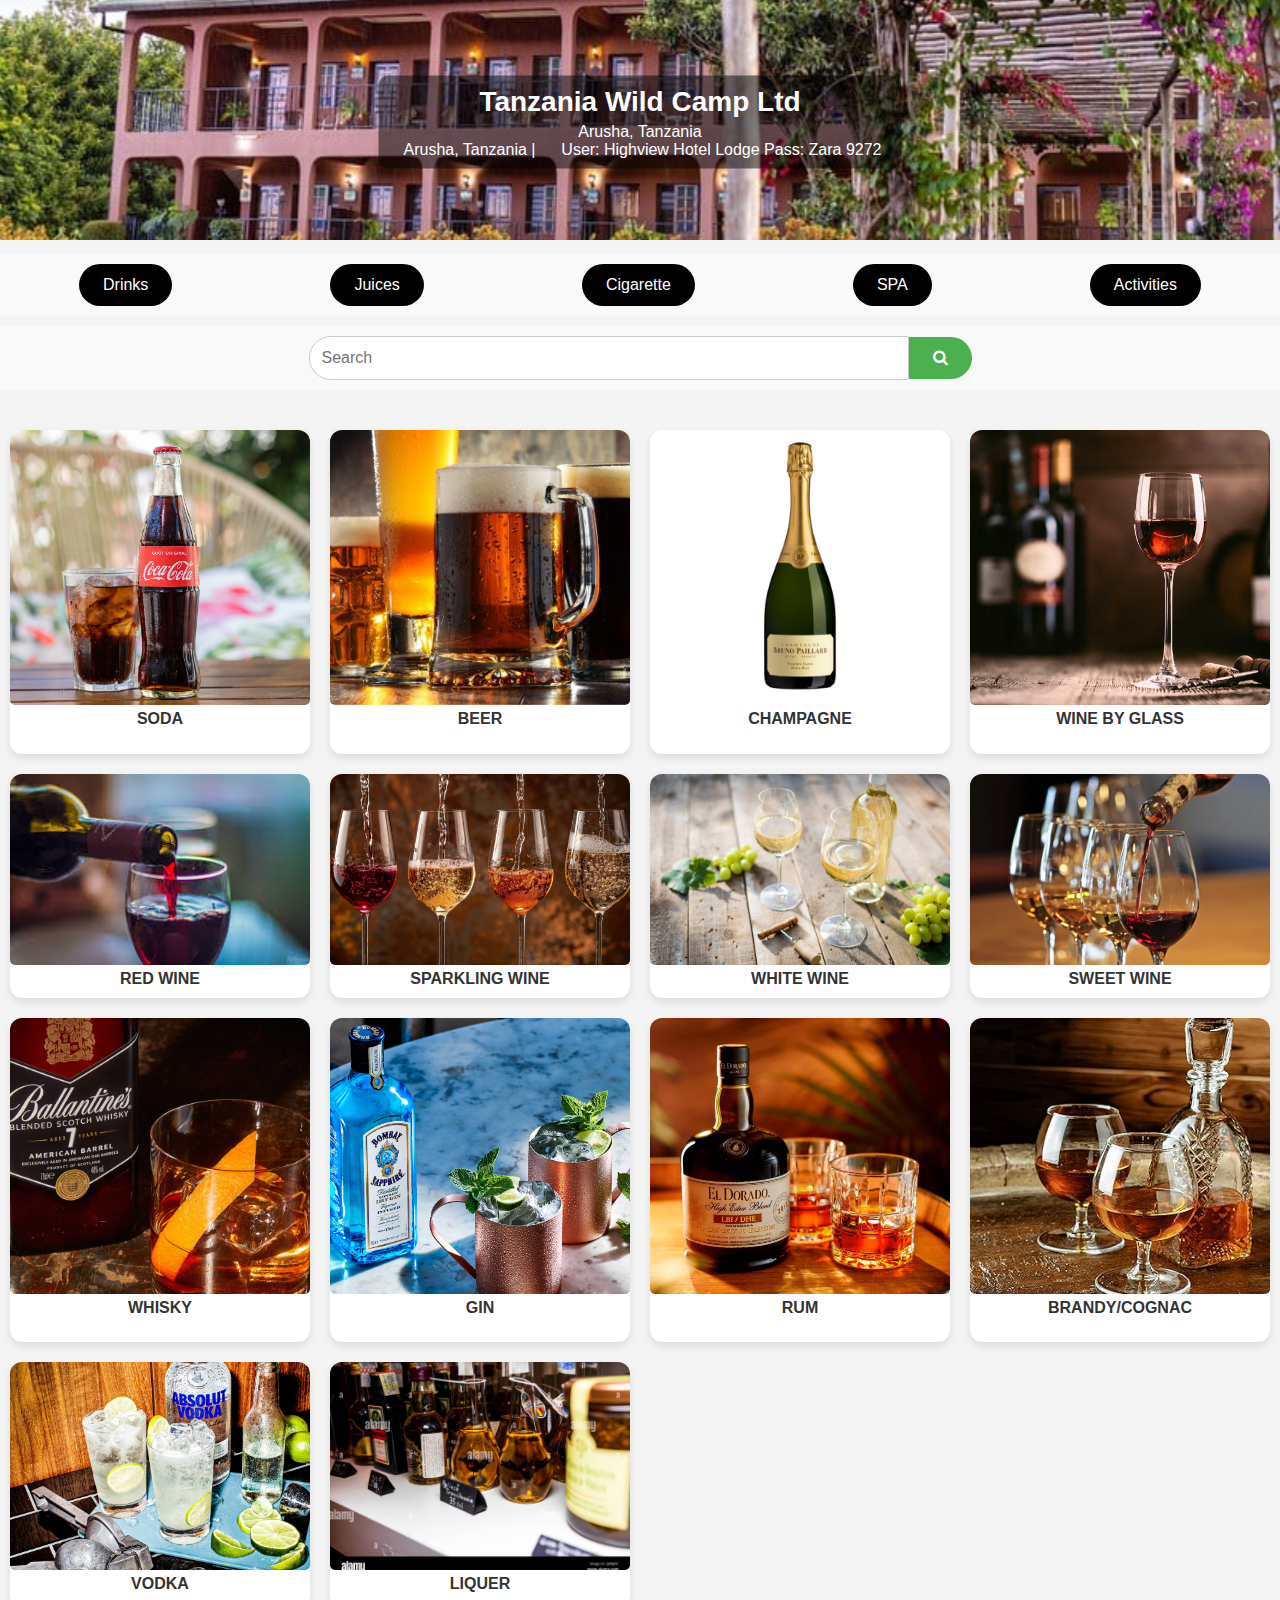
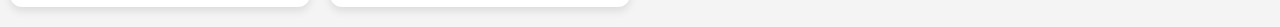
==== frontend/index.html @ bcae214c "soon deleting 3" ====
<!DOCTYPE html>
<html lang="en">
<head>
  <meta charset="UTF-8">
  <meta name="viewport" content="width=device-width, initial-scale=1.0">
  <title>Tanzania Wild Camp Ltd</title>
  <link rel="stylesheet" href="styles.css">
  <link rel="stylesheet" href="https://cdnjs.cloudflare.com/ajax/libs/font-awesome/4.7.0/css/font-awesome.min.css">
</head>
<body>
    <div class="banner-image">
        <img src="imgs/Highview-Hotel.jpg" height="100px" width="100%" alt="Banner Image">
        <div class="banner-content">
            <h1>Tanzania Wild Camp Ltd</h1>
            <p>Arusha, Tanzania</p>
            <p><i class="fas fa-map-marker-alt"></i> Arusha, Tanzania | <i class="fas fa-user"></i> User: Highview Hotel Lodge Pass: Zara 9272</p>
        </div>
    </div>
  <div class="container">
    <!-- Header Section -->
  
    <!-- Tabs Section -->
    <div class="tabs">
      <button class="tab" data-section="Drinks">Drinks</button>
      <button class="tab" data-section = "juices">Juices</button>
      <button class="tab" data-section="Cigarette">Cigarette</button>
      <button class="tab" data-section="spa">SPA</button>
      <button class="tab" data-section="Activities">Activities</button>
    </div>

    <!-- Search Bar -->
    <div class="search-bar">
      <input type="text" placeholder="Search" class="search-input">
      <button class="search-btn"><i class="fa fa-search" aria-hidden="true"></i></button>
    </div>

    <!-- Product Cards -->
    <div id="Drinks" class="section active">
    <div class="main-menu" >
    <div class="product-cards">
        
      <div class="card" onclick="showSubMenu('soda')">
        <img src="imgs/COCA.webp" alt="SODA" class="card-image">
        <h2>SODA</h2>
      </div>
      <div class="card" onclick="showSubMenu('beer')">
        <img src="imgs/beer.jpg" alt="BEER" class="card-image">
        <h2>BEER</h2>
      </div>
      <div class="card" onclick="showSubMenu('champagne')">
        <img src="imgs/champagne.avif" alt="CHAMPAGNE" class="card-image">
        <h2>CHAMPAGNE</h2>
      </div>
      <div class="card" onclick="showSubMenu('wine-by-glass')">
        <img src="imgs/wine-by-glass.jpg" alt="WINE-BY-GLASS" class="card-image">
        <h2>WINE BY GLASS</h2>
      </div>
      <div class="card" onclick="showSubMenu('red-wine')">
        <img src="imgs/red-wine.jpg" alt="RED WINE" class="card-image">
        <h2>RED WINE</h2>
      </div>
      <div class="card" onclick="showSubMenu('sparkling-wine')">
        <img src="imgs/sparkling-wine.jpg" alt="SPARKLING WINE" class="card-image">
        <h2>SPARKLING WINE</h2>
      </div>
      <div class="card" onclick="showSubMenu('white-wine')">
        <img src="imgs/white-wine.jpg" alt="WHITE WINE" class="card-image">
        <h2>WHITE WINE</h2>
      </div>
      <div class="card" onclick="showSubMenu('sweet-wine')">
        <img src="imgs/sweet-wine.jpg" alt="SWEET WINE" class="card-image">
        <h2>SWEET WINE</h2>
      </div>
      <div class="card" onclick="showSubMenu('whiskey')">
        <img src="imgs/whiskey.webp" alt="WHISKY" class="card-image">
        <h2>WHISKY</h2>
      </div>
      <div class="card" onclick="showSubMenu('gin')">
        <img src="imgs/gin.jpg" alt="GIN" class="card-image">
        <h2>GIN</h2>
      </div>
      <div class="card" onclick="showSubMenu('rum')">
        <img src="imgs/rum.jpg" alt="RUM" class="card-image">
        <h2>RUM</h2>
      </div>
      <div class="card" onclick="showSubMenu('brandy')">
        <img src="imgs/brandy.jpg" alt="BRANDY/COGNAC" class="card-image">
        <h2>BRANDY/COGNAC</h2>
      </div>
      <div class="card" onclick="showSubMenu('vodka')">
        <img src="imgs/vodka.jpg" alt="VODKA" class="card-image">
        <h2>VODKA</h2>
      </div>
      <div class="card" onclick="showSubMenu('liquer')">
        <img src="imgs/liquer.jpg" alt="LIQUER" class="card-image">
        <h2>LIQUER</h2>
      </div>
    </div>
    </div>
    <div id="soda-submenu" class="hidden">
        <button class="back-button" onclick="goBack()">Back</button>
        <div class="product-cards">
          <div class="card">
            <img src="imgs/drinks/cocacola.jpeg" alt="Coke" class="some-image">
            <div class="card-details">
              <h5>CocaCola</h5>
              <h5>$2</h5>
            </div>
            <button class="add-button">+</button>
          </div>
          <div class="card">
            <img src="imgs/drinks/fanta.jpeg" alt="fanta" class="some-image">
            <div class="card-details">
              <h5>Fanta</h5>
              <h5>$2</h5>
            </div>
            <button class="add-button">+</button>
          </div>
          <div class="card">
            <img src="imgs/drinks/sprite.jpeg" alt="sprite" class="some-image">
            <div class="card-details">
              <h5>Sprite</h5>
              <h5>$2</h5>
            </div>
            <button class="add-button">+</button>
          </div>
          <div class="card">
            <img src="imgs/drinks/Coca-zero.jpeg" alt="Coca-zero" class="some-image">
            <div class="card-details">
              <h5>Coca-zero</h5>
              <h5>$2</h5>
            </div>
            <button class="add-button">+</button>
          </div>
          <div class="card">
            <img src="imgs/drinks/Stone Tangawizi.jpeg" alt="stone" class="some-image">
            <div class="card-details">
              <h5>Stone Tangawizi</h5>
              <h5>$2</h5>
            </div>
            <button class="add-button">+</button>
          </div>
          <div class="card">
            <img src="imgs/drinks/Bitter-lemon.jpeg" alt="Bitter-lemon" class="some-image">
            <div class="card-details">
              <h5>Bitter-lemon</h5>
              <h5>$2.50</h5>
            </div>
            <button class="add-button">+</button>
          </div>
    </div>
    </div>
    <div id="beer-submenu" class="hidden">
        <button class="back-button" onclick="goBack()">Back</button>
        <div class="product-cards">
          <div class="card">
            <img src="imgs/beer.jpg" alt="beer" class="some-image">
            <div class="card-details">
              <h5>Serengeti</h5>
              <h5>$3</h5>
            </div>
            <button class="add-button">+</button>
          </div>
          <div class="card">
            <img src="imgs/beer/Kilimanjaro.jpg" alt="Kilimanjaro" class="some-image">
            <div class="card-details">
              <h5>Kilimanjaro</h5>
              <h5>$3</h5>
            </div>
            <button class="add-button">+</button>
          </div>
          <div class="card">
            <img src="imgs/beer/Safari.jpg" alt="Safari" class="some-image">
            <div class="card-details">
              <h5>Safari</h5>
              <h5>$3</h5>
            </div>
            <button class="add-button">+</button>
          </div>
          <div class="card">
            <img src="imgs/beer/redbull.jpeg" alt="redbull" class="some-image">
            <div class="card-details">
              <h5>Redbull</h5>
              <h5>$3</h5>
            </div>
            <button class="add-button">+</button>
          </div>
          <div class="card">
            <img src="imgs/beer/SavannaCider.webp" alt="SavannaCider" class="some-image">
            <div class="card-details">
              <h5>Savannah Dry Cider</h5>
              <h5>$2</h5>
            </div>
            <button class="add-button">+</button>
          </div>
    </div>
    </div>
    <div id="champagne-submenu" class="hidden">
        <button class="back-button" onclick="goBack()">Back</button>
        <div class="product-cards">
          <div class="card">
            <img src="imgs/champagne/Laurent-Perrier Brut.jpeg" alt="Laurent-Perrier" class="some-image">
            <div class="card-details">
              <h5>Laurent Perrier Brut</h5>
              <h5>$75</h5>
            </div>
            <button class="add-button">+</button>
          </div>
         
    </div>
    </div>
    <div id="wine-by-glass-submenu" class="hidden">
        <button class="back-button" onclick="goBack()">Back</button>
        <div class="product-cards">
          <div class="card">
            <img src="imgs/wine-by-glass/Spier Dscover Chenin Blanc.jpg" alt="Spier Dscover Chenin Blanc" class="some-image">
            <div class="card-details">
              <h5>Spier Dscover Chenin Blanc</h5>
              <h5>$5</h5>
            </div>
            <button class="add-button">+</button>
          </div>
          <div class="card">
            <img src="imgs/wine-by-glass/spier discover pinotage.jpg" alt="spier discover pinotage" class="some-image">
            <div class="card-details">
              <h5>spier discover pinotage</h5>
              <h5>$5</h5>
            </div>
            <button class="add-button">+</button>
          </div>
          <div class="card">
            <img src="imgs/wine-by-glass/swartland winemaker collection blanc de noir.png" alt="swartland winemaker collection blanc de noir" class="some-image">
            <div class="card-details">
              <h5>swartland winemaker collection blanc de noir</h5>
              <h5>$5</h5>
            </div>
            <button class="add-button">+</button>
          </div>
         
    </div>
    </div>
    <div id="red-wine-submenu" class="hidden">
        <button class="back-button" onclick="goBack()">Back</button>
        <div class="product-cards">
          <div class="card">
            <img src="imgs/red-wine/leopard's leap pinotage.jpeg" alt="leopard" class="some-image">
            <div class="card-details">
              <h5>leopard's leap pinotage</h5>
              <h5>$30</h5>
            </div>
            <button class="add-button">+</button>
          </div>
          <div class="card">
            <img src="imgs/red-wine/La motte millenium.jpeg" alt="la motte" class="some-image">
            <div class="card-details">
              <h5>la motte millenium</h5>
              <h5>$45</h5>
            </div>
            <button class="add-button">+</button>
          </div>
          <div class="card">
            <img src="imgs/red-wine/Bigi vipra bianca.jpeg" alt="bigi vipra" class="some-image">
            <div class="card-details">
              <h5>Bigi vipra bianca</h5>
              <h5>$25</h5>
            </div>
            <button class="add-button">+</button>
          </div>
          <div class="card">
            <img src="imgs/red-wine/Solar viejo tempranillo.jpeg" alt="solar viejo" class="some-image">
            <div class="card-details">
              <h5>Solar viejo tempranillo</h5>
              <h5>$35</h5>
            </div>
            <button class="add-button">+</button>
          </div>
          
    </div>
    </div>
    <div id="sparkling-wine-submenu" class="hidden">
        <button class="back-button" onclick="goBack()">Back</button>
        <div class="product-cards">
          <div class="card">
            <img src="imgs/sparkling-wine/freixenet cordon negro brut.jpeg" alt="freixenet" class="some-image">
            <div class="card-details">
              <h5>freixenet cordon negro brut</h5>
              <h5>$40</h5>
            </div>
            <button class="add-button">+</button>
          </div>
          
    </div>
    </div>
    <div id="white-wine-submenu" class="hidden">
        <button class="back-button" onclick="goBack()">Back</button>
        <div class="product-cards">
          <div class="card">
            <img src="imgs/drinks/cocacola.jpeg" alt="Coke" class="some-image">
            <div class="card-details">
              <h5>CocaCola</h5>
              <h5>$2</h5>
            </div>
            <button class="add-button">+</button>
          </div>
          <div class="card">
            <img src="imgs/drinks/fanta.jpeg" alt="fanta" class="some-image">
            <div class="card-details">
              <h5>Fanta</h5>
              <h5>$2</h5>
            </div>
            <button class="add-button">+</button>
          </div>
          <div class="card">
            <img src="imgs/drinks/sprite.jpeg" alt="sprite" class="some-image">
            <div class="card-details">
              <h5>Sprite</h5>
              <h5>$2</h5>
            </div>
            <button class="add-button">+</button>
          </div>
          <div class="card">
            <img src="imgs/drinks/Coca-zero.jpeg" alt="Coca-zero" class="some-image">
            <div class="card-details">
              <h5>Coca-zero</h5>
              <h5>$2</h5>
            </div>
            <button class="add-button">+</button>
          </div>
          <div class="card">
            <img src="imgs/drinks/Stone Tangawizi.jpeg" alt="stone" class="some-image">
            <div class="card-details">
              <h5>Stone Tangawizi</h5>
              <h5>$2</h5>
            </div>
            <button class="add-button">+</button>
          </div>
          <div class="card">
            <img src="imgs/drinks/Bitter-lemon.jpeg" alt="Bitter-lemon" class="some-image">
            <div class="card-details">
              <h5>Bitter-lemon</h5>
              <h5>$2.50</h5>
            </div>
            <button class="add-button">+</button>
          </div>
    </div>
    </div>
    <div id="sweet-wine-submenu" class="hidden">
        <button class="back-button" onclick="goBack()">Back</button>
        <div class="product-cards">
          <div class="card">
            <img src="imgs/drinks/cocacola.jpeg" alt="Coke" class="some-image">
            <div class="card-details">
              <h5>CocaCola</h5>
              <h5>$2</h5>
            </div>
            <button class="add-button">+</button>
          </div>
          <div class="card">
            <img src="imgs/drinks/fanta.jpeg" alt="fanta" class="some-image">
            <div class="card-details">
              <h5>Fanta</h5>
              <h5>$2</h5>
            </div>
            <button class="add-button">+</button>
          </div>
          <div class="card">
            <img src="imgs/drinks/sprite.jpeg" alt="sprite" class="some-image">
            <div class="card-details">
              <h5>Sprite</h5>
              <h5>$2</h5>
            </div>
            <button class="add-button">+</button>
          </div>
          <div class="card">
            <img src="imgs/drinks/Coca-zero.jpeg" alt="Coca-zero" class="some-image">
            <div class="card-details">
              <h5>Coca-zero</h5>
              <h5>$2</h5>
            </div>
            <button class="add-button">+</button>
          </div>
          <div class="card">
            <img src="imgs/drinks/Stone Tangawizi.jpeg" alt="stone" class="some-image">
            <div class="card-details">
              <h5>Stone Tangawizi</h5>
              <h5>$2</h5>
            </div>
            <button class="add-button">+</button>
          </div>
          <div class="card">
            <img src="imgs/drinks/Bitter-lemon.jpeg" alt="Bitter-lemon" class="some-image">
            <div class="card-details">
              <h5>Bitter-lemon</h5>
              <h5>$2.50</h5>
            </div>
            <button class="add-button">+</button>
          </div>
    </div>
    </div>
    <div id="whiskey-submenu" class="hidden">
        <button class="back-button" onclick="goBack()">Back</button>
        <div class="product-cards">
          <div class="card">
            <img src="imgs/drinks/cocacola.jpeg" alt="Coke" class="some-image">
            <div class="card-details">
              <h5>CocaCola</h5>
              <h5>$2</h5>
            </div>
            <button class="add-button">+</button>
          </div>
          <div class="card">
            <img src="imgs/drinks/fanta.jpeg" alt="fanta" class="some-image">
            <div class="card-details">
              <h5>Fanta</h5>
              <h5>$2</h5>
            </div>
            <button class="add-button">+</button>
          </div>
          <div class="card">
            <img src="imgs/drinks/sprite.jpeg" alt="sprite" class="some-image">
            <div class="card-details">
              <h5>Sprite</h5>
              <h5>$2</h5>
            </div>
            <button class="add-button">+</button>
          </div>
          <div class="card">
            <img src="imgs/drinks/Coca-zero.jpeg" alt="Coca-zero" class="some-image">
            <div class="card-details">
              <h5>Coca-zero</h5>
              <h5>$2</h5>
            </div>
            <button class="add-button">+</button>
          </div>
          <div class="card">
            <img src="imgs/drinks/Stone Tangawizi.jpeg" alt="stone" class="some-image">
            <div class="card-details">
              <h5>Stone Tangawizi</h5>
              <h5>$2</h5>
            </div>
            <button class="add-button">+</button>
          </div>
          <div class="card">
            <img src="imgs/drinks/Bitter-lemon.jpeg" alt="Bitter-lemon" class="some-image">
            <div class="card-details">
              <h5>Bitter-lemon</h5>
              <h5>$2.50</h5>
            </div>
            <button class="add-button">+</button>
          </div>
    </div>
    </div>
    <div id="gin-submenu" class="hidden">
        <button class="back-button" onclick="goBack()">Back</button>
        <div class="product-cards">
          <div class="card">
            <img src="imgs/drinks/cocacola.jpeg" alt="Coke" class="some-image">
            <div class="card-details">
              <h5>CocaCola</h5>
              <h5>$2</h5>
            </div>
            <button class="add-button">+</button>
          </div>
          <div class="card">
            <img src="imgs/drinks/fanta.jpeg" alt="fanta" class="some-image">
            <div class="card-details">
              <h5>Fanta</h5>
              <h5>$2</h5>
            </div>
            <button class="add-button">+</button>
          </div>
          <div class="card">
            <img src="imgs/drinks/sprite.jpeg" alt="sprite" class="some-image">
            <div class="card-details">
              <h5>Sprite</h5>
              <h5>$2</h5>
            </div>
            <button class="add-button">+</button>
          </div>
          <div class="card">
            <img src="imgs/drinks/Coca-zero.jpeg" alt="Coca-zero" class="some-image">
            <div class="card-details">
              <h5>Coca-zero</h5>
              <h5>$2</h5>
            </div>
            <button class="add-button">+</button>
          </div>
          <div class="card">
            <img src="imgs/drinks/Stone Tangawizi.jpeg" alt="stone" class="some-image">
            <div class="card-details">
              <h5>Stone Tangawizi</h5>
              <h5>$2</h5>
            </div>
            <button class="add-button">+</button>
          </div>
          <div class="card">
            <img src="imgs/drinks/Bitter-lemon.jpeg" alt="Bitter-lemon" class="some-image">
            <div class="card-details">
              <h5>Bitter-lemon</h5>
              <h5>$2.50</h5>
            </div>
            <button class="add-button">+</button>
          </div>
    </div>
    </div>
    <div id="rum-submenu" class="hidden">
        <button class="back-button" onclick="goBack()">Back</button>
        <div class="product-cards">
          <div class="card">
            <img src="imgs/rum/Captain Morgan Spiced.jpeg" alt="Captain Morgan" class="some-image">
            <div class="card-details">
              <h5>Captain Morgan Spiced</h5>
              <h5>$3</h5>
            </div>
            <button class="add-button">+</button>
          </div>
         
    </div>
    </div>
    <div id="brandy-submenu" class="hidden">
        <button class="back-button" onclick="goBack()">Back</button>
        <div class="product-cards">
          <div class="card">
            <img src="imgs/brandy/Hennessy.jpeg" alt="Hennessy" class="some-image">
            <div class="card-details">
              <h5>Hennessy</h5>
              <h5>$4</h5>
            </div>
            <button class="add-button">+</button>
          </div>
          
    </div>
    </div>
    <div id="vodka-submenu" class="hidden">
        <button class="back-button" onclick="goBack()">Back</button>
        <div class="product-cards">
          <div class="card">
            <img src="imgs/vodka/Smirnoff Vodka.jpeg" alt="Smirnoff VODKA" class="some-image">
            <div class="card-details">
              <h5>Smirnoff Vodka</h5>
              <h5>$3</h5>
            </div>
            <button class="add-button">+</button>
          </div>
          <div class="card">
            <img src="imgs/vodka/Absolute Blue.jpeg" alt="Absolute Blue" class="some-image">
            <div class="card-details">
              <h5>Absolute Blue</h5>
              <h5>$4</h5>
            </div>
            <button class="add-button">+</button>
          </div>
          <div class="card">
            <img src="imgs/drinks/sprite.jpeg" alt="sprite" class="some-image">
            <div class="card-details">
              <h5>Sprite</h5>
              <h5>$2</h5>
            </div>
            <button class="add-button">+</button>
          </div>
          
    </div>
    </div>
    <div id="liquer-submenu" class="hidden">
        <button class="back-button" onclick="goBack()">Back</button>
        <div class="product-cards">
          <div class="card">
            <img src="imgs/Liquer/Wild Africa Cream.jpeg" alt="Wild Africa" class="some-image">
            <div class="card-details">
              <h5>Wild Africa Cream</h5>
              <h5>$3</h5>
            </div>
            <button class="add-button">+</button>
          </div>
          <div class="card">
            <img src="imgs/Liquer/Amarula.jpeg" alt="Amarula" class="some-image">
            <div class="card-details">
              <h5>Amarula</h5>
              <h5>$3</h5>
            </div>
            <button class="add-button">+</button>
          </div>
          <div class="card">
            <img src="imgs/Liquer/khalua.jpeg" alt="khalua" class="some-image">
            <div class="card-details">
              <h5>Khalua</h5>
              <h5>$4</h5>
            </div>
            <button class="add-button">+</button>
          </div>
        </div>    
    </div>
   </div>
   <div id="juices" class="section">
    <div class="product-cards">
        <div class="card">
            <img src="imgs/juices/mango-pineapple-tropical.jpeg" class="spa-image">
            <h4>Mango + Pineapple + Tropical</h4>
            <h4>$3</h4>
            <button class="add-button">+</button>
        </div>
        <div class="card">
            <img src="imgs/juices/mango-orange.jpeg" class="spa-image">
            <h4>Mango + Orange</h4>
            <h4>$3</h4>
            <button class="add-button">+</button>
        </div> 
        <div class="card">
            <img src="imgs/juices/fresh-on-request.jpeg" class="spa-image">
            <h4>Fresh Juices On Request</h4>
            <h4>$4</h4>
            <button class="add-button">+</button>
        </div>
    </div>
   
   </div>
      <div id="Cigarette" class="section">
        <div class="product-cards">
          <div class="card">
            <img src="imgs/sm-cigarette.png" alt="CIGARETTE BRAND A" class="card-image">
            <h2>SM CIGARETTE</h2>
          </div>
          <div class="card">
            <img src="imgs/embasssy-cigarettes.png" alt="CIGARETTE BRAND B" class="card-image">
            <h2>EMBASSY KINGS CIGARETTE</h2>
          </div>
          <div class="card">
            <img src="imgs/marlboro.jpeg" alt="CIGARETTE BRAND B" class="card-image">
            <h2>MARLBORO CIGARETTE</h2>
          </div>
          <div class="card">
            <img src="imgs/embassy-light.jpeg" alt="CIGARETTE BRAND B" class="card-image">
            <h2>EMBASSY LIGHT CIGARETTE</h2>
          </div>
        </div>
      </div>
  
      <div id="spa" class="section">
       
          <div class="product-cards">
        <div class="card">
          <img src="imgs/body-scrub.jpg" alt="Body Scrub" class="spa-image">
          <div class="spa-details">
            <h3>Body Scrub</h3>
            <p>60 Mins</p>
            <p>$50</p>
          </div>
          <button class="add-button">+</button>
        </div>
        <div class="card">
          <img src="imgs/facial-service.jpg" alt="Facial" class="spa-image">
          <div class="spa-details">
            <h3>Facial Treatment</h3>
            <p>30 Mins</p>
            <p>$30</p>
          </div>
          <button class="add-button">+</button>
        </div>
        <div class="card">
            <img src="imgs/couple massage.jpg" alt="couple massage" class="spa-image">
            <div class="spa-details">
              <h3>Couples Massage</h3>
              <p>60 Mins</p>
              <p>$60</p>
            </div>
            <button class="add-button">+</button>
          </div>
          <div class="card">
            <img src="imgs/fullbody.jpeg" alt="Fullbody massage" class="spa-image">
            <div class="spa-details">
              <h3>Fullbody Massage</h3>
              <p>45 Mins</p>
              <p>$35</p>
            </div>
            <button class="add-button">+</button>
          </div>
          <div class="card">
            <img src="imgs/back-massage.webp" alt="back-massage" class="spa-image">
            <div class="spa-details">
              <h3>Back Massage</h3>
              <p>30 Mins</p>
              <p>$20</p>
            </div>
            <button class="add-button">+</button>
          </div>
          <div class="card">
            <img src="imgs/foot-massage.jpeg" alt="foot-massage" class="spa-image">
            <div class="spa-details">
              <h3>Foot Massage</h3>
              <p>30 Mins</p>
              <p>$15</p>
            </div>
            <button class="add-button">+</button>
          </div>
          <div class="card">
            <img src="imgs/foot-reflexology.jpg" alt="foot-reflexology" class="spa-image">
            <div class="spa-details">
              <h3>Foot Reflexology</h3>
              <p>30 Mins</p>
              <p>$20</p>
            </div>
            <button class="add-button">+</button>
          </div>
          <div class="card">
            <img src="imgs/Neck-massage.png" alt="Neck-massage" class="spa-image">
            <div class="spa-details">
              <h3>Neck&Shoulder</h3>
              <p>20 Mins</p>
              <p>$10</p>
            </div>
            <button class="add-button">+</button>
          </div>  
          <div class="card">
            <img src="imgs/head-massage.jpg" alt="head-massage" class="spa-image">
            <div class="spa-details">
              <h3>Head Massage</h3>
              <p>30 Mins</p>
              <p>$20</p>
            </div>
            <button class="add-button">+</button>
          </div>  
          <div class="card">
            <img src="imgs/deeptissue.jpg" alt="deeptissue-massage" class="spa-image">
            <div class="spa-details">
              <h3>Deep tissue Massage</h3>
              <p>45 Mins</p>
              <p>$40</p>
            </div>
            <button class="add-button">+</button>
          </div>
          <div class="card">
            <img src="imgs/manicure.webp" alt="manicure" class="spa-image">
            <div class="spa-details">
              <h3>Manicure + Gel</h3>
              <p>30 Mins</p>
              <p>$15</p>
            </div>
            <button class="add-button">+</button>
          </div>
          <div class="card">
            <img src="imgs/pedicure.jpg" alt="pedicure" class="spa-image">
            <div class="spa-details">
              <h3>Pedicure + Gel</h3>
              <p>40 Mins</p>
              <p>$20</p>
            </div>
            <button class="add-button">+</button>
          </div>
          <div class="card">
            <img src="imgs/sauna.jpeg" alt="sauna" class="spa-image">
            <div class="spa-details">
              <h3>Sauna + Morrocan bath</h3>
              <p>60 Mins</p>
              <p>$60</p>
            </div>
            <button class="add-button">+</button>
          </div>
          </div>
      </div>
  
  
      <div id="Activities" class="section">
        <div class="product-cards">
          <div class="card">
            <img src="imgs/hadzabe.jpeg" alt="hadzabe" class="card-image">
            <h2>Hadzabe</h2>
            <button class="add-button">+</button>
          </div>
          <div class="card">
            <img src="imgs/iraq-tribe.jpeg" alt="iraq-tribe" class="card-image">
            <h2>Iraq Tribe</h2>
            <button class="add-button">+</button>
          </div>
          <div class="card">
            <img src="imgs/cooking-class.jpeg" alt="iraq-tribe" class="card-image">
            <h2>Cooking Class</h2>
            <button class="add-button">+</button>
          </div> <div class="card">
            <img src="imgs/sundowns.jpeg" alt="sundowns" class="card-image">
            <h2>Sundowns</h2>
            <button class="add-button">+</button>
          </div> <div class="card">
            <img src="imgs/endoro-waterfalls.jpeg" alt="endoro-waterfalls" class="card-image">
            <h2>Endoro Falls</h2>
            <button class="add-button">+</button>
          </div>
          <div class="card">
            <img src="imgs/farm.jpeg" alt="farm" class="card-image">
            <h2>Farm</h2>
            <button class="add-button">+</button>
          </div> <div class="card">
            <img src="imgs/coffee-tour.jpeg" alt="coffee-tour" class="card-image">
            <h2>Coffee Tour</h2>
            <button class="add-button">+</button>
          </div>
          <div class="card">
            <img src="imgs/maasai boma.jpeg" alt="maasai" class="card-image">
            <h2>Maasai Boma</h2>
            <button class="add-button">+</button>
          </div>
        </div>
      </div>
  </div>


  <script src="index.js"></script>
</body>
</html>
---- frontend/styles.css ----
* {
    margin: 0;
    padding: 0;
    box-sizing: border-box;
  }
  
  .banner-image {
    position: relative;
    width: 100vw;
    height: 10px; 
    overflow: hidden; 
}

.banner-image img {
    width: 100vw;
    height: 240px;
    object-fit: cover; 
}

.banner-content {
    position: absolute;
    top: 50%;
    left: 50%;
    transform: translate(-50%, -50%);
    color: white;
    text-align: center;
    background: rgba(0, 0, 0, 0.5); 
    padding: 10px 20px;
    border-radius: 10px;
}

  body {
    font-family: Arial, sans-serif;
    background-color: #f4f4f4;
    color: #333;
  }
  
  .container {
    width: 100%; 
    padding: 0; 
  }
  
  /* Header Section */
  header {
    text-align: center;
    background-color: #fff;
    padding: 20px 10px; 
  }
  
  .banner-image {
    width: 100%; 
    height: auto;
    display: block;
    margin-bottom: 10px;
  }
  
  h1 {
    font-size: 28px; 
    margin-bottom: 5px;
  }
  
  header p {
    font-size: 16px; 
    color: #666;
  }
  
  .fa-map-marker-alt,
  .fa-user {
    margin-right: 5px;
  }
  
  
  .tabs {
    display: flex;
    justify-content: space-around; 
    align-items: center;
    background-color: #f9f9f9;
    padding: 10px 0; 
  }
  
  .tab {
    padding: 12px 24px; 
    border: none;
    border-radius: 25px; 
    background-color: #000000;
    color: white;
    font-size: 16px; 
    cursor: pointer;
    transition: background-color 0.3s ease;
  }
  
  .tab:hover {
    background-color: #45a049;
  }

  .tab.active {
    background-color: #3e8e41; 
  }
  
  
  
  .search-bar {
    display: flex;
    align-items: center;
    justify-content: center;
    margin-top: 10px;
    background-color: #f9f9f9;
    padding: 10px 0; 
  }
  
  .search-input {
    flex: 1;
    max-width: 600px; 
    padding: 12px;
    border: 1px solid #ccc;
    border-radius: 25px 0 0 25px;
    font-size: 16px;
  }
  
  .search-btn {
    padding: 12px 24px;
    border: none;
    border-radius: 0 25px 25px 0;
    background-color: #4CAF50;
    color: white;
    font-size: 16px;
    cursor: pointer;
    transition: background-color 0.3s ease;
  }
  
  .search-btn:hover {
    background-color: #45a049;
  }

  
  .expand-button {
    padding: 10px 20px;
    border: none;
    border-radius: 25px;
    background-color: #4CAF50;
    color: white;
    font-size: 16px;
    cursor: pointer;
    transition: background-color 0.3s ease;
  }
  .expand-button:hover {
    background-color: #45a049;
  }
  
  .product-cards {
    margin-top: 20px;
  }  
  
  /* Product Cards */
  .product-cards {
    display: grid;
    grid-template-columns: repeat(4,1fr);
    gap: 20px;
    padding: 20px 10px; 
  }
  
  .card {
    background-color: #fff;
    border-radius: 12px;
    box-shadow: 0 4px 8px rgba(0, 0, 0, 0.1);
    overflow: hidden;
    transition: transform 0.3s ease;
    position: relative;
  }
  
  .card:hover {
    transform: scale(1.05);
  }
  
  .card-image {
    width: 100%;
    height: 85%;
    object-fit: cover;
    align-items: center;
    border-radius: 5px;
  }
  .some-image{
    width: 100%;
    height: 80%;
    object-fit: cover;
    align-items: center;
    border-radius: 5px;
  }
  
  .card h2 {
    text-align: center;
    font-size: 16px;
    margin: 1px 0;
    color: #333;
  }

  h4{
    margin-left: 20px;
    margin-bottom: 10px;
    margin-top: 10px;
  }
  h5{
    margin-bottom: 10px;
    margin-left: 13px;
  }

  #spa {
    text-align: center;
  }
  
  .card {
    background-color: #fff;
    border-radius: 12px;
    box-shadow: 0 4px 8px rgba(0, 0, 0, 0.1);
    overflow: hidden;
    transition: transform 0.3s ease;
    cursor: pointer;
  }
  
  .spa-image {
    width: 100%;
    height: 71%;
    object-fit: cover;
    border-radius: 8px;
    margin-right: 20px;
    display: block  ;
  }

  .spa-details {
    padding: 15px;
    text-align: left;
  }
  
  .spa-details h3 {
    margin: 0;
    font-size: 18px;    
  }
  
  .spa-details p {
    margin: 5px 0;
  font-size: 14px;
  }
  
  .add-button {
    position: absolute;
    bottom: -1px; 
    right: -1px; 
    padding: 7px 13px;
    border: none;
    border-radius: 50%;
    background-color: #4CAF50;
    color: white;
    font-size: 18px;
    cursor: pointer;
    transition: background-color 0.3s ease;
    z-index: 1;
  }
  
  .add-button:hover {
    background-color: #45a049;
  }

  .back-button {
    background-color: #4CAF50;
    color: white;
    padding: 10px 20px;
    border: none;
    border-radius: 25px;
    cursor: pointer;
    margin: 20px;
    font-size: 16px;
  }
  
  .section {
    display: none;
  }
  
 
  .section.active {
    display: block;
  }

  .spa-menu-container {
    background-color: #fff;
    border-radius: 12px;
    box-shadow: 0 4px 8px rgba(0, 0, 0, 0.1);
    padding: 20px;
    margin: 20px 0;
    text-align: center;
    cursor: pointer; 
    transition: transform 0.3s ease;
  }
  
  .spa-menu-image{
    
        width: 100%; 
        height: auto;
        object-fit: cover;
        border-radius: 8px;
        margin: 20px auto;
      
  }



  @media (max-width: 768px) {
    .product-cards {
      grid-template-columns: repeat(2, 1fr); 
    }
  }
  
  @media (max-width: 500px) {
    .product-cards {
      grid-template-columns: repeat(1, 1fr); 
    }
  }

  .hidden{
    display: none;
  }
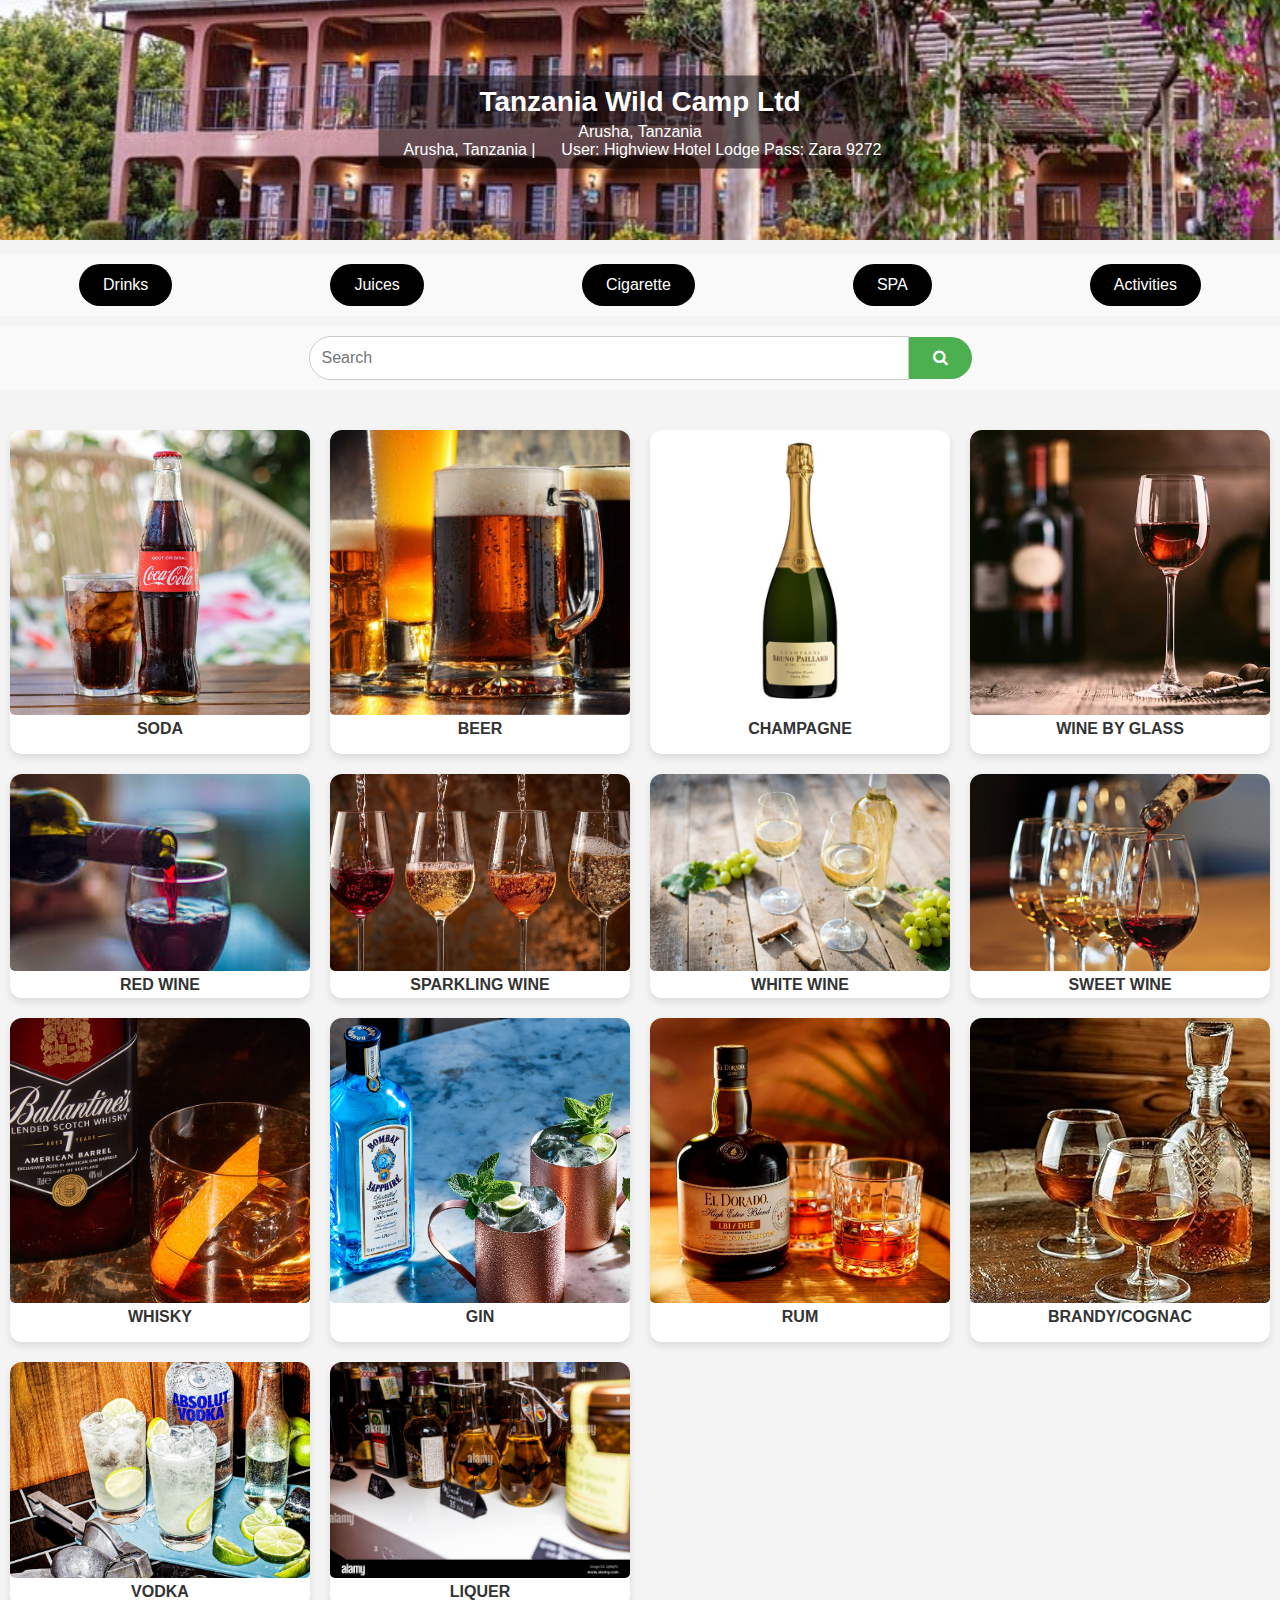
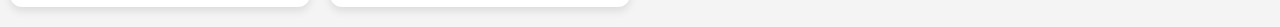
==== commit 38852159: "fixed the bug off to mobile troubleshooting" ====
--- a/frontend/index.html
+++ b/frontend/index.html
@@ -295,18 +295,18 @@
         <button class="back-button" onclick="goBack()">Back</button>
         <div class="product-cards">
           <div class="card">
-            <img src="imgs/drinks/cocacola.jpeg" alt="Coke" class="some-image">
-            <div class="card-details">
-              <h5>CocaCola</h5>
-              <h5>$2</h5>
-            </div>
-            <button class="add-button">+</button>
-          </div>
-          <div class="card">
-            <img src="imgs/drinks/fanta.jpeg" alt="fanta" class="some-image">
-            <div class="card-details">
-              <h5>Fanta</h5>
-              <h5>$2</h5>
+            <img src="imgs/white wine/la motte sauvignon blanc.jpeg" alt="la motte sauvignon" class="some-image">
+            <div class="card-details">
+              <h5>la motte sauvignon</h5>
+              <h5>$40</h5>
+            </div>
+            <button class="add-button">+</button>
+          </div>
+          <div class="card">
+            <img src="imgs/white wine/Leopard's leap chardonnay.jpeg" alt="leopard leap" class="some-image">
+            <div class="card-details">
+              <h5>Leopard's Leap chardonnay</h5>
+              <h5>$30</h5>
             </div>
             <button class="add-button">+</button>
           </div>
@@ -319,189 +319,142 @@
             <button class="add-button">+</button>
           </div>
           <div class="card">
-            <img src="imgs/drinks/Coca-zero.jpeg" alt="Coca-zero" class="some-image">
-            <div class="card-details">
-              <h5>Coca-zero</h5>
+            <img src="imgs/white wine/Bigi vipra bianca.webp" alt="Coca-zero" class="some-image">
+            <div class="card-details">
+              <h5>Bigi Vipra Blanca</h5>
+              <h5>$25</h5>
+            </div>
+            <button class="add-button">+</button>
+          </div>
+          <div class="card">
+            <img src="imgs/white wine/bolla pinot grigio.jpg" alt="stone" class="some-image">
+            <div class="card-details">
+              <h5>Bolla Pinot Grigio</h5>
+              <h5>$35</h5>
+            </div>
+            <button class="add-button">+</button>
+          </div>
+          <div class="card">
+            <img src="imgs/white wine/B&G reserve chardonnay.jpeg" alt="Bitter-lemon" class="some-image">
+            <div class="card-details">
+              <h5>B&G Reserve Chardonnay</h5>
+              <h5>$25</h5>
+            </div>
+            <button class="add-button">+</button>
+          </div>
+    </div>
+    </div>
+    <div id="sweet-wine-submenu" class="hidden">
+        <button class="back-button" onclick="goBack()">Back</button>
+        <div class="product-cards">
+          <div class="card">
+            <img src="imgs/sweetwine/mia-sweet.jpeg" alt="sweet-wine" class="some-image">
+            <div class="card-details">
+              <h5>Mia Cabbana Semi Sweet Red</h5>
+              <h5>$25</h5>
+            </div>
+            <button class="add-button">+</button>
+          </div>
+          <div class="card">
+            <img src="imgs/sweetwine/mia-semi-sweet.jpeg" alt="mia-semi-sweet" class="some-image">
+            <div class="card-details">
+              <h5>Mia Cabbana Semi Sweet White</h5>
+              <h5>$25</h5>
+            </div>
+            <button class="add-button">+</button>
+          </div>
+          
+    </div>
+    </div>
+    <div id="whiskey-submenu" class="hidden">
+        <button class="back-button" onclick="goBack()">Back</button>
+        <div class="product-cards">
+          <div class="card">
+            <img src="imgs/whisky/Jameson.jpeg" alt="Jameson" class="some-image">
+            <div class="card-details">
+              <h5>Jameson</h5>
+              <h5>$4</h5>
+            </div>
+            <button class="add-button">+</button>
+          </div>
+          <div class="card">
+            <img src="imgs/whisky/Johnny-walker-red-label.jpeg" alt="Johnny-walker-red-label" class="some-image">
+            <div class="card-details">
+              <h5>Johnny Walker Red-label</h5>
+              <h5>$3</h5>
+            </div>
+            <button class="add-button">+</button>
+          </div>
+          <div class="card">
+            <img src="imgs/whisky/Johnny-walker-black-label.jpeg" alt="Johnny-walker-black-label" class="some-image">
+            <div class="card-details">
+              <h5>Johnny Walker Black-label</h5>
+              <h5>$4</h5>
+            </div>
+            <button class="add-button">+</button>
+          </div>
+          <div class="card">
+            <img src="imgs/whisky/Jack-daniels.jpeg" alt="Jack-daniels" class="some-image">
+            <div class="card-details">
+              <h5>Jack-daniels</h5>
+              <h5>$4</h5>
+            </div>
+            <button class="add-button">+</button>
+          </div>
+          <div class="card">
+            <img src="imgs/whisky/Glendfiddich'12 Y.O.jpeg" alt="Glendfiddich" class="some-image">
+            <div class="card-details">
+              <h5>Glendfiddich'12 YO</h5>
+              <h5>$4</h5>
+            </div>
+            <button class="add-button">+</button>
+          </div>
+          <div class="card">
+            <img src="imgs/whisky/Dahlwinnie 15 YO.jpeg" alt="Dahlwinnie" class="some-image">
+            <div class="card-details">
+              <h5>Dahlwinnie'15 YO</h5>
+              <h5>$4</h5>
+            </div>
+            <button class="add-button">+</button>
+          </div>
+    </div>
+    </div>
+    <div id="gin-submenu" class="hidden">
+        <button class="back-button" onclick="goBack()">Back</button>
+        <div class="product-cards">
+          <div class="card">
+            <img src="imgs/gin/Konyagi.jpeg" alt="Konyagi" class="some-image">
+            <div class="card-details">
+              <h5>Konyagi</h5>
               <h5>$2</h5>
             </div>
             <button class="add-button">+</button>
           </div>
           <div class="card">
-            <img src="imgs/drinks/Stone Tangawizi.jpeg" alt="stone" class="some-image">
-            <div class="card-details">
-              <h5>Stone Tangawizi</h5>
-              <h5>$2</h5>
-            </div>
-            <button class="add-button">+</button>
-          </div>
-          <div class="card">
-            <img src="imgs/drinks/Bitter-lemon.jpeg" alt="Bitter-lemon" class="some-image">
-            <div class="card-details">
-              <h5>Bitter-lemon</h5>
-              <h5>$2.50</h5>
-            </div>
-            <button class="add-button">+</button>
-          </div>
-    </div>
-    </div>
-    <div id="sweet-wine-submenu" class="hidden">
-        <button class="back-button" onclick="goBack()">Back</button>
-        <div class="product-cards">
-          <div class="card">
-            <img src="imgs/drinks/cocacola.jpeg" alt="Coke" class="some-image">
-            <div class="card-details">
-              <h5>CocaCola</h5>
-              <h5>$2</h5>
-            </div>
-            <button class="add-button">+</button>
-          </div>
-          <div class="card">
-            <img src="imgs/drinks/fanta.jpeg" alt="fanta" class="some-image">
-            <div class="card-details">
-              <h5>Fanta</h5>
-              <h5>$2</h5>
-            </div>
-            <button class="add-button">+</button>
-          </div>
-          <div class="card">
-            <img src="imgs/drinks/sprite.jpeg" alt="sprite" class="some-image">
-            <div class="card-details">
-              <h5>Sprite</h5>
-              <h5>$2</h5>
-            </div>
-            <button class="add-button">+</button>
-          </div>
-          <div class="card">
-            <img src="imgs/drinks/Coca-zero.jpeg" alt="Coca-zero" class="some-image">
-            <div class="card-details">
-              <h5>Coca-zero</h5>
-              <h5>$2</h5>
-            </div>
-            <button class="add-button">+</button>
-          </div>
-          <div class="card">
-            <img src="imgs/drinks/Stone Tangawizi.jpeg" alt="stone" class="some-image">
-            <div class="card-details">
-              <h5>Stone Tangawizi</h5>
-              <h5>$2</h5>
-            </div>
-            <button class="add-button">+</button>
-          </div>
-          <div class="card">
-            <img src="imgs/drinks/Bitter-lemon.jpeg" alt="Bitter-lemon" class="some-image">
-            <div class="card-details">
-              <h5>Bitter-lemon</h5>
-              <h5>$2.50</h5>
-            </div>
-            <button class="add-button">+</button>
-          </div>
-    </div>
-    </div>
-    <div id="whiskey-submenu" class="hidden">
-        <button class="back-button" onclick="goBack()">Back</button>
-        <div class="product-cards">
-          <div class="card">
-            <img src="imgs/drinks/cocacola.jpeg" alt="Coke" class="some-image">
-            <div class="card-details">
-              <h5>CocaCola</h5>
-              <h5>$2</h5>
-            </div>
-            <button class="add-button">+</button>
-          </div>
-          <div class="card">
-            <img src="imgs/drinks/fanta.jpeg" alt="fanta" class="some-image">
-            <div class="card-details">
-              <h5>Fanta</h5>
-              <h5>$2</h5>
-            </div>
-            <button class="add-button">+</button>
-          </div>
-          <div class="card">
-            <img src="imgs/drinks/sprite.jpeg" alt="sprite" class="some-image">
-            <div class="card-details">
-              <h5>Sprite</h5>
-              <h5>$2</h5>
-            </div>
-            <button class="add-button">+</button>
-          </div>
-          <div class="card">
-            <img src="imgs/drinks/Coca-zero.jpeg" alt="Coca-zero" class="some-image">
-            <div class="card-details">
-              <h5>Coca-zero</h5>
-              <h5>$2</h5>
-            </div>
-            <button class="add-button">+</button>
-          </div>
-          <div class="card">
-            <img src="imgs/drinks/Stone Tangawizi.jpeg" alt="stone" class="some-image">
-            <div class="card-details">
-              <h5>Stone Tangawizi</h5>
-              <h5>$2</h5>
-            </div>
-            <button class="add-button">+</button>
-          </div>
-          <div class="card">
-            <img src="imgs/drinks/Bitter-lemon.jpeg" alt="Bitter-lemon" class="some-image">
-            <div class="card-details">
-              <h5>Bitter-lemon</h5>
-              <h5>$2.50</h5>
-            </div>
-            <button class="add-button">+</button>
-          </div>
-    </div>
-    </div>
-    <div id="gin-submenu" class="hidden">
-        <button class="back-button" onclick="goBack()">Back</button>
-        <div class="product-cards">
-          <div class="card">
-            <img src="imgs/drinks/cocacola.jpeg" alt="Coke" class="some-image">
-            <div class="card-details">
-              <h5>CocaCola</h5>
-              <h5>$2</h5>
-            </div>
-            <button class="add-button">+</button>
-          </div>
-          <div class="card">
-            <img src="imgs/drinks/fanta.jpeg" alt="fanta" class="some-image">
-            <div class="card-details">
-              <h5>Fanta</h5>
-              <h5>$2</h5>
-            </div>
-            <button class="add-button">+</button>
-          </div>
-          <div class="card">
-            <img src="imgs/drinks/sprite.jpeg" alt="sprite" class="some-image">
-            <div class="card-details">
-              <h5>Sprite</h5>
-              <h5>$2</h5>
-            </div>
-            <button class="add-button">+</button>
-          </div>
-          <div class="card">
-            <img src="imgs/drinks/Coca-zero.jpeg" alt="Coca-zero" class="some-image">
-            <div class="card-details">
-              <h5>Coca-zero</h5>
-              <h5>$2</h5>
-            </div>
-            <button class="add-button">+</button>
-          </div>
-          <div class="card">
-            <img src="imgs/drinks/Stone Tangawizi.jpeg" alt="stone" class="some-image">
-            <div class="card-details">
-              <h5>Stone Tangawizi</h5>
-              <h5>$2</h5>
-            </div>
-            <button class="add-button">+</button>
-          </div>
-          <div class="card">
-            <img src="imgs/drinks/Bitter-lemon.jpeg" alt="Bitter-lemon" class="some-image">
-            <div class="card-details">
-              <h5>Bitter-lemon</h5>
-              <h5>$2.50</h5>
-            </div>
-            <button class="add-button">+</button>
-          </div>
-    </div>
+            <img src="imgs/gin/Tanqueray London Dry Gin.jpeg" alt="Tanqueray" class="some-image">
+            <div class="card-details">
+              <h5>Tanqueray London Dry Gin</h5>
+              <h5>$4</h5>
+            </div>
+            <button class="add-button">+</button>
+          </div>
+          <div class="card">
+            <img src="imgs/gin/Gordon's Gin.jpeg" alt="sprite" class="some-image">
+            <div class="card-details">
+              <h5>Gordon's Gin</h5>
+              <h5>$3</h5>
+            </div>
+            <button class="add-button">+</button>
+          </div>
+          <div class="card">
+            <img src="imgs/gin/Bombay.jpeg" alt="Coca-zero" class="some-image">
+            <div class="card-details">
+              <h5>Bombay</h5>
+              <h5>$4</h5>
+            </div>
+            <button class="add-button">+</button>
+            </div>
+          </div>
     </div>
     <div id="rum-submenu" class="hidden">
         <button class="back-button" onclick="goBack()">Back</button>
@@ -550,14 +503,6 @@
             </div>
             <button class="add-button">+</button>
           </div>
-          <div class="card">
-            <img src="imgs/drinks/sprite.jpeg" alt="sprite" class="some-image">
-            <div class="card-details">
-              <h5>Sprite</h5>
-              <h5>$2</h5>
-            </div>
-            <button class="add-button">+</button>
-          </div>
           
     </div>
     </div>
@@ -590,25 +535,26 @@
           </div>
         </div>    
     </div>
-   </div>
+    </div>
+    </div>
    <div id="juices" class="section">
     <div class="product-cards">
         <div class="card">
             <img src="imgs/juices/mango-pineapple-tropical.jpeg" class="spa-image">
-            <h4>Mango + Pineapple + Tropical</h4>
-            <h4>$3</h4>
+            <h6>Mango + Pineapple + Tropical</h6>
+            <h5>$3</h5>
             <button class="add-button">+</button>
         </div>
         <div class="card">
             <img src="imgs/juices/mango-orange.jpeg" class="spa-image">
-            <h4>Mango + Orange</h4>
-            <h4>$3</h4>
+            <h6>Mango + Orange</h6>
+            <h5>$3</h5>
             <button class="add-button">+</button>
         </div> 
         <div class="card">
             <img src="imgs/juices/fresh-on-request.jpeg" class="spa-image">
-            <h4>Fresh Juices On Request</h4>
-            <h4>$4</h4>
+            <h6>Fresh Juices On Request</h6>
+            <h5>$4</h5>
             <button class="add-button">+</button>
         </div>
     </div>
@@ -618,19 +564,23 @@
         <div class="product-cards">
           <div class="card">
             <img src="imgs/sm-cigarette.png" alt="CIGARETTE BRAND A" class="card-image">
-            <h2>SM CIGARETTE</h2>
+            <h5>SM Cigarette</h5>
+            <h5>$5</h5>
           </div>
           <div class="card">
             <img src="imgs/embasssy-cigarettes.png" alt="CIGARETTE BRAND B" class="card-image">
-            <h2>EMBASSY KINGS CIGARETTE</h2>
+            <h5>Embassy Kings Cigarette</h5>
+            <h5>$5</h5>
           </div>
           <div class="card">
             <img src="imgs/marlboro.jpeg" alt="CIGARETTE BRAND B" class="card-image">
-            <h2>MARLBORO CIGARETTE</h2>
+            <h5>Marlboro Cigarette</h5>
+            <h5>$5</h5>
           </div>
           <div class="card">
             <img src="imgs/embassy-light.jpeg" alt="CIGARETTE BRAND B" class="card-image">
-            <h2>EMBASSY LIGHT CIGARETTE</h2>
+            <h5>Embassy Light Cigarette</h5>
+            <h5>$5</h5>
           </div>
         </div>
       </div>
--- a/frontend/styles.css
+++ b/frontend/styles.css
@@ -175,7 +175,7 @@
   
   .card-image {
     width: 100%;
-    height: 85%;
+    height: 88%;
     object-fit: cover;
     align-items: center;
     border-radius: 5px;
@@ -201,7 +201,13 @@
     margin-top: 10px;
   }
   h5{
-    margin-bottom: 10px;
+    margin-bottom: 5px;
+    margin-left: 13px;
+    margin-top: 5px;
+  }
+  h6{
+    margin-top: 10px;
+    font-size: 13px;
     margin-left: 13px;
   }
 
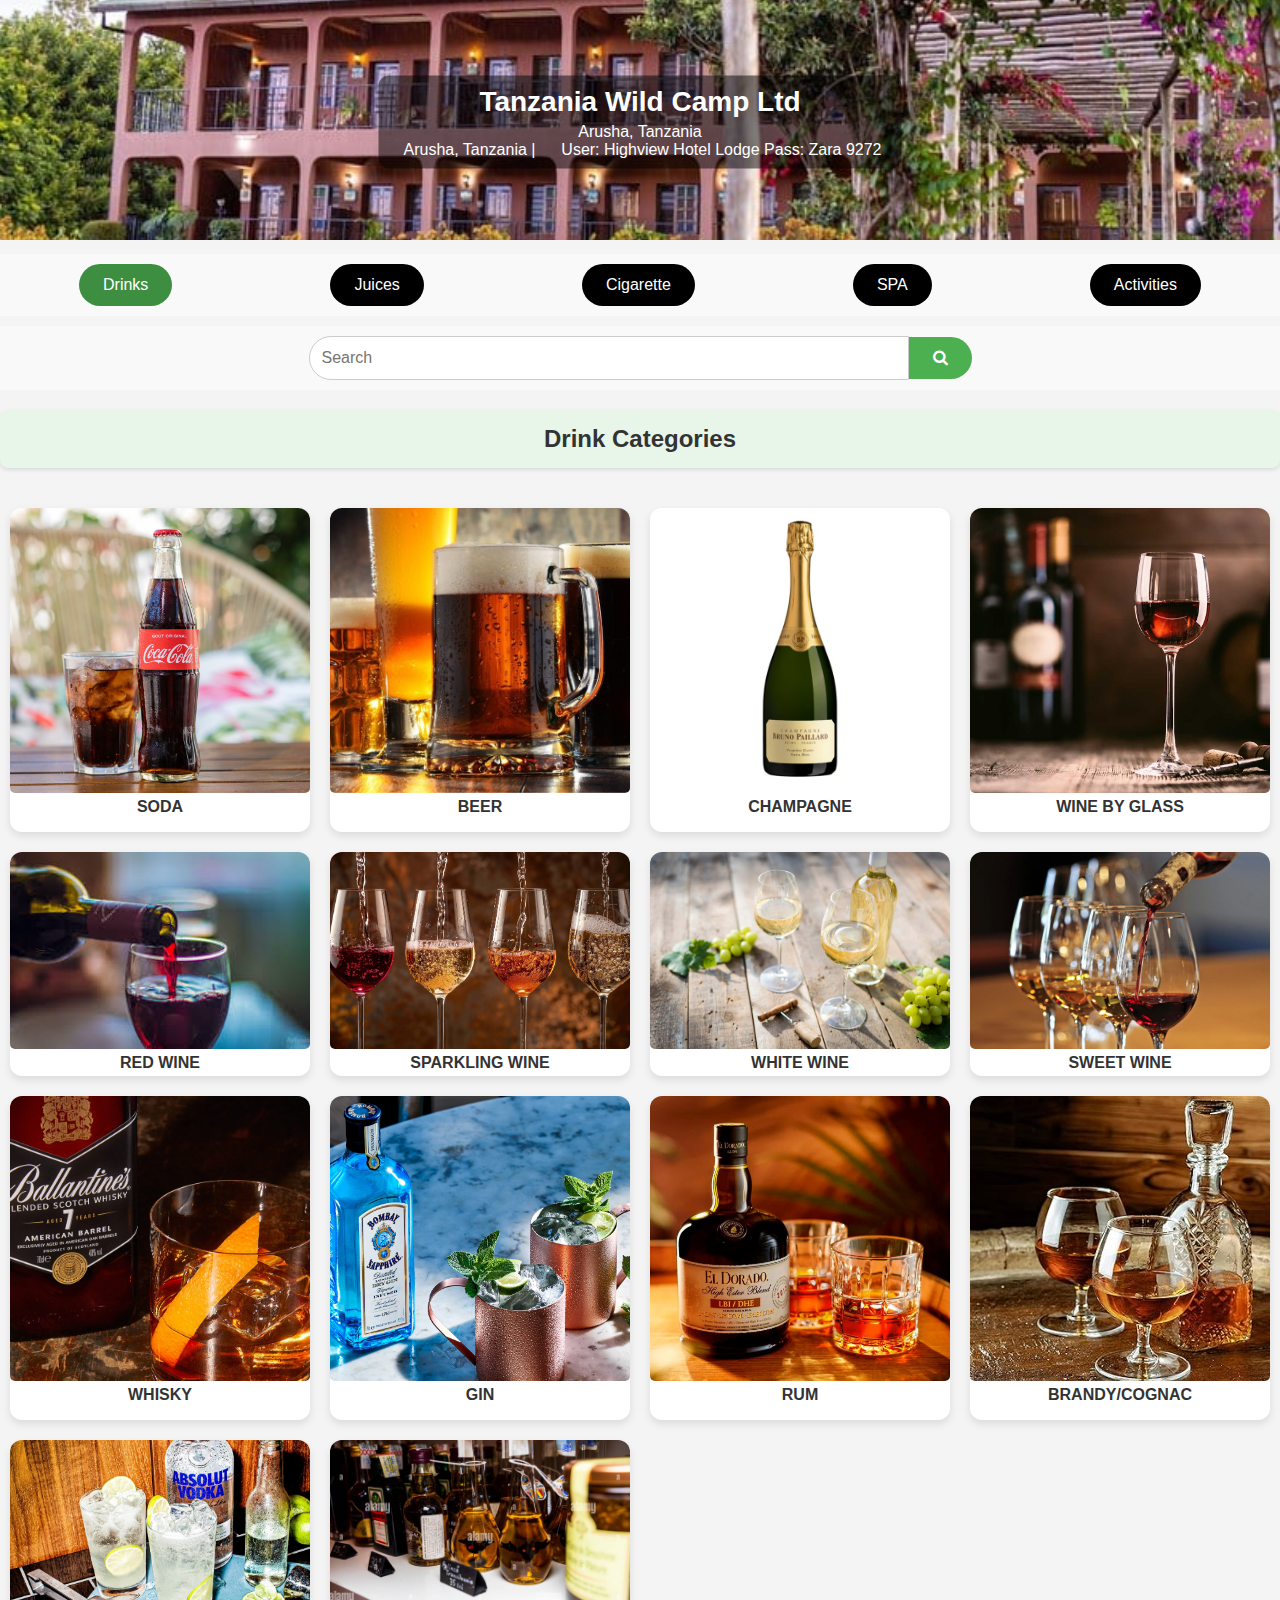
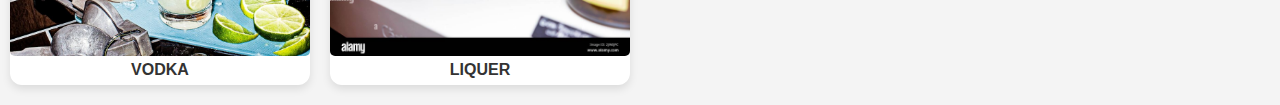
==== commit e5628869: "mobile troubleshooting3" ====
--- a/frontend/index.html
+++ b/frontend/index.html
@@ -21,7 +21,7 @@
   
     <!-- Tabs Section -->
     <div class="tabs">
-      <button class="tab" data-section="Drinks">Drinks</button>
+      <button class="tab active" data-section="Drinks">Drinks</button>
       <button class="tab" data-section = "juices">Juices</button>
       <button class="tab" data-section="Cigarette">Cigarette</button>
       <button class="tab" data-section="spa">SPA</button>
@@ -37,6 +37,7 @@
     <!-- Product Cards -->
     <div id="Drinks" class="section active">
     <div class="main-menu" >
+      <h2 class="section-heading">Drink Categories</h2>
     <div class="product-cards">
         
       <div class="card" onclick="showSubMenu('soda')">
@@ -106,7 +107,7 @@
               <h5>CocaCola</h5>
               <h5>$2</h5>
             </div>
-            <button class="add-button">+</button>
+            
           </div>
           <div class="card">
             <img src="imgs/drinks/fanta.jpeg" alt="fanta" class="some-image">
@@ -114,7 +115,7 @@
               <h5>Fanta</h5>
               <h5>$2</h5>
             </div>
-            <button class="add-button">+</button>
+            
           </div>
           <div class="card">
             <img src="imgs/drinks/sprite.jpeg" alt="sprite" class="some-image">
@@ -122,7 +123,7 @@
               <h5>Sprite</h5>
               <h5>$2</h5>
             </div>
-            <button class="add-button">+</button>
+            
           </div>
           <div class="card">
             <img src="imgs/drinks/Coca-zero.jpeg" alt="Coca-zero" class="some-image">
@@ -130,7 +131,7 @@
               <h5>Coca-zero</h5>
               <h5>$2</h5>
             </div>
-            <button class="add-button">+</button>
+            
           </div>
           <div class="card">
             <img src="imgs/drinks/Stone Tangawizi.jpeg" alt="stone" class="some-image">
@@ -138,7 +139,7 @@
               <h5>Stone Tangawizi</h5>
               <h5>$2</h5>
             </div>
-            <button class="add-button">+</button>
+            
           </div>
           <div class="card">
             <img src="imgs/drinks/Bitter-lemon.jpeg" alt="Bitter-lemon" class="some-image">
@@ -146,7 +147,7 @@
               <h5>Bitter-lemon</h5>
               <h5>$2.50</h5>
             </div>
-            <button class="add-button">+</button>
+            
           </div>
     </div>
     </div>
@@ -159,7 +160,7 @@
               <h5>Serengeti</h5>
               <h5>$3</h5>
             </div>
-            <button class="add-button">+</button>
+            
           </div>
           <div class="card">
             <img src="imgs/beer/Kilimanjaro.jpg" alt="Kilimanjaro" class="some-image">
@@ -167,7 +168,7 @@
               <h5>Kilimanjaro</h5>
               <h5>$3</h5>
             </div>
-            <button class="add-button">+</button>
+            
           </div>
           <div class="card">
             <img src="imgs/beer/Safari.jpg" alt="Safari" class="some-image">
@@ -175,7 +176,7 @@
               <h5>Safari</h5>
               <h5>$3</h5>
             </div>
-            <button class="add-button">+</button>
+            
           </div>
           <div class="card">
             <img src="imgs/beer/redbull.jpeg" alt="redbull" class="some-image">
@@ -183,7 +184,7 @@
               <h5>Redbull</h5>
               <h5>$3</h5>
             </div>
-            <button class="add-button">+</button>
+            
           </div>
           <div class="card">
             <img src="imgs/beer/SavannaCider.webp" alt="SavannaCider" class="some-image">
@@ -191,7 +192,7 @@
               <h5>Savannah Dry Cider</h5>
               <h5>$2</h5>
             </div>
-            <button class="add-button">+</button>
+            
           </div>
     </div>
     </div>
@@ -204,7 +205,7 @@
               <h5>Laurent Perrier Brut</h5>
               <h5>$75</h5>
             </div>
-            <button class="add-button">+</button>
+            
           </div>
          
     </div>
@@ -218,7 +219,7 @@
               <h5>Spier Dscover Chenin Blanc</h5>
               <h5>$5</h5>
             </div>
-            <button class="add-button">+</button>
+            
           </div>
           <div class="card">
             <img src="imgs/wine-by-glass/spier discover pinotage.jpg" alt="spier discover pinotage" class="some-image">
@@ -226,7 +227,7 @@
               <h5>spier discover pinotage</h5>
               <h5>$5</h5>
             </div>
-            <button class="add-button">+</button>
+            
           </div>
           <div class="card">
             <img src="imgs/wine-by-glass/swartland winemaker collection blanc de noir.png" alt="swartland winemaker collection blanc de noir" class="some-image">
@@ -234,7 +235,7 @@
               <h5>swartland winemaker collection blanc de noir</h5>
               <h5>$5</h5>
             </div>
-            <button class="add-button">+</button>
+            
           </div>
          
     </div>
@@ -248,7 +249,7 @@
               <h5>leopard's leap pinotage</h5>
               <h5>$30</h5>
             </div>
-            <button class="add-button">+</button>
+            
           </div>
           <div class="card">
             <img src="imgs/red-wine/La motte millenium.jpeg" alt="la motte" class="some-image">
@@ -256,7 +257,7 @@
               <h5>la motte millenium</h5>
               <h5>$45</h5>
             </div>
-            <button class="add-button">+</button>
+            
           </div>
           <div class="card">
             <img src="imgs/red-wine/Bigi vipra bianca.jpeg" alt="bigi vipra" class="some-image">
@@ -264,7 +265,7 @@
               <h5>Bigi vipra bianca</h5>
               <h5>$25</h5>
             </div>
-            <button class="add-button">+</button>
+            
           </div>
           <div class="card">
             <img src="imgs/red-wine/Solar viejo tempranillo.jpeg" alt="solar viejo" class="some-image">
@@ -272,7 +273,7 @@
               <h5>Solar viejo tempranillo</h5>
               <h5>$35</h5>
             </div>
-            <button class="add-button">+</button>
+            
           </div>
           
     </div>
@@ -286,7 +287,7 @@
               <h5>freixenet cordon negro brut</h5>
               <h5>$40</h5>
             </div>
-            <button class="add-button">+</button>
+            
           </div>
           
     </div>
@@ -300,7 +301,7 @@
               <h5>la motte sauvignon</h5>
               <h5>$40</h5>
             </div>
-            <button class="add-button">+</button>
+            
           </div>
           <div class="card">
             <img src="imgs/white wine/Leopard's leap chardonnay.jpeg" alt="leopard leap" class="some-image">
@@ -308,7 +309,7 @@
               <h5>Leopard's Leap chardonnay</h5>
               <h5>$30</h5>
             </div>
-            <button class="add-button">+</button>
+            
           </div>
           <div class="card">
             <img src="imgs/drinks/sprite.jpeg" alt="sprite" class="some-image">
@@ -316,7 +317,7 @@
               <h5>Sprite</h5>
               <h5>$2</h5>
             </div>
-            <button class="add-button">+</button>
+            
           </div>
           <div class="card">
             <img src="imgs/white wine/Bigi vipra bianca.webp" alt="Coca-zero" class="some-image">
@@ -324,7 +325,7 @@
               <h5>Bigi Vipra Blanca</h5>
               <h5>$25</h5>
             </div>
-            <button class="add-button">+</button>
+            
           </div>
           <div class="card">
             <img src="imgs/white wine/bolla pinot grigio.jpg" alt="stone" class="some-image">
@@ -332,7 +333,7 @@
               <h5>Bolla Pinot Grigio</h5>
               <h5>$35</h5>
             </div>
-            <button class="add-button">+</button>
+            
           </div>
           <div class="card">
             <img src="imgs/white wine/B&G reserve chardonnay.jpeg" alt="Bitter-lemon" class="some-image">
@@ -340,7 +341,7 @@
               <h5>B&G Reserve Chardonnay</h5>
               <h5>$25</h5>
             </div>
-            <button class="add-button">+</button>
+            
           </div>
     </div>
     </div>
@@ -353,7 +354,7 @@
               <h5>Mia Cabbana Semi Sweet Red</h5>
               <h5>$25</h5>
             </div>
-            <button class="add-button">+</button>
+            
           </div>
           <div class="card">
             <img src="imgs/sweetwine/mia-semi-sweet.jpeg" alt="mia-semi-sweet" class="some-image">
@@ -361,7 +362,7 @@
               <h5>Mia Cabbana Semi Sweet White</h5>
               <h5>$25</h5>
             </div>
-            <button class="add-button">+</button>
+            
           </div>
           
     </div>
@@ -375,7 +376,7 @@
               <h5>Jameson</h5>
               <h5>$4</h5>
             </div>
-            <button class="add-button">+</button>
+            
           </div>
           <div class="card">
             <img src="imgs/whisky/Johnny-walker-red-label.jpeg" alt="Johnny-walker-red-label" class="some-image">
@@ -383,7 +384,7 @@
               <h5>Johnny Walker Red-label</h5>
               <h5>$3</h5>
             </div>
-            <button class="add-button">+</button>
+            
           </div>
           <div class="card">
             <img src="imgs/whisky/Johnny-walker-black-label.jpeg" alt="Johnny-walker-black-label" class="some-image">
@@ -391,7 +392,7 @@
               <h5>Johnny Walker Black-label</h5>
               <h5>$4</h5>
             </div>
-            <button class="add-button">+</button>
+            
           </div>
           <div class="card">
             <img src="imgs/whisky/Jack-daniels.jpeg" alt="Jack-daniels" class="some-image">
@@ -399,7 +400,7 @@
               <h5>Jack-daniels</h5>
               <h5>$4</h5>
             </div>
-            <button class="add-button">+</button>
+            
           </div>
           <div class="card">
             <img src="imgs/whisky/Glendfiddich'12 Y.O.jpeg" alt="Glendfiddich" class="some-image">
@@ -407,7 +408,7 @@
               <h5>Glendfiddich'12 YO</h5>
               <h5>$4</h5>
             </div>
-            <button class="add-button">+</button>
+            
           </div>
           <div class="card">
             <img src="imgs/whisky/Dahlwinnie 15 YO.jpeg" alt="Dahlwinnie" class="some-image">
@@ -415,7 +416,7 @@
               <h5>Dahlwinnie'15 YO</h5>
               <h5>$4</h5>
             </div>
-            <button class="add-button">+</button>
+            
           </div>
     </div>
     </div>
@@ -428,7 +429,7 @@
               <h5>Konyagi</h5>
               <h5>$2</h5>
             </div>
-            <button class="add-button">+</button>
+            
           </div>
           <div class="card">
             <img src="imgs/gin/Tanqueray London Dry Gin.jpeg" alt="Tanqueray" class="some-image">
@@ -436,7 +437,7 @@
               <h5>Tanqueray London Dry Gin</h5>
               <h5>$4</h5>
             </div>
-            <button class="add-button">+</button>
+            
           </div>
           <div class="card">
             <img src="imgs/gin/Gordon's Gin.jpeg" alt="sprite" class="some-image">
@@ -444,7 +445,7 @@
               <h5>Gordon's Gin</h5>
               <h5>$3</h5>
             </div>
-            <button class="add-button">+</button>
+            
           </div>
           <div class="card">
             <img src="imgs/gin/Bombay.jpeg" alt="Coca-zero" class="some-image">
@@ -452,7 +453,7 @@
               <h5>Bombay</h5>
               <h5>$4</h5>
             </div>
-            <button class="add-button">+</button>
+            
             </div>
           </div>
     </div>
@@ -465,7 +466,7 @@
               <h5>Captain Morgan Spiced</h5>
               <h5>$3</h5>
             </div>
-            <button class="add-button">+</button>
+            
           </div>
          
     </div>
@@ -479,7 +480,7 @@
               <h5>Hennessy</h5>
               <h5>$4</h5>
             </div>
-            <button class="add-button">+</button>
+            
           </div>
           
     </div>
@@ -493,7 +494,7 @@
               <h5>Smirnoff Vodka</h5>
               <h5>$3</h5>
             </div>
-            <button class="add-button">+</button>
+            
           </div>
           <div class="card">
             <img src="imgs/vodka/Absolute Blue.jpeg" alt="Absolute Blue" class="some-image">
@@ -501,7 +502,7 @@
               <h5>Absolute Blue</h5>
               <h5>$4</h5>
             </div>
-            <button class="add-button">+</button>
+            
           </div>
           
     </div>
@@ -515,7 +516,7 @@
               <h5>Wild Africa Cream</h5>
               <h5>$3</h5>
             </div>
-            <button class="add-button">+</button>
+            
           </div>
           <div class="card">
             <img src="imgs/Liquer/Amarula.jpeg" alt="Amarula" class="some-image">
@@ -523,7 +524,7 @@
               <h5>Amarula</h5>
               <h5>$3</h5>
             </div>
-            <button class="add-button">+</button>
+            
           </div>
           <div class="card">
             <img src="imgs/Liquer/khalua.jpeg" alt="khalua" class="some-image">
@@ -531,7 +532,7 @@
               <h5>Khalua</h5>
               <h5>$4</h5>
             </div>
-            <button class="add-button">+</button>
+            
           </div>
         </div>    
     </div>
@@ -540,22 +541,22 @@
    <div id="juices" class="section">
     <div class="product-cards">
         <div class="card">
-            <img src="imgs/juices/mango-pineapple-tropical.jpeg" class="spa-image">
+            <img src="imgs/juices/mango-pineapple-tropical.jpeg" class="some-image">
             <h6>Mango + Pineapple + Tropical</h6>
             <h5>$3</h5>
-            <button class="add-button">+</button>
+            
         </div>
         <div class="card">
-            <img src="imgs/juices/mango-orange.jpeg" class="spa-image">
+            <img src="imgs/juices/mango-orange.jpeg" class="some-image">
             <h6>Mango + Orange</h6>
             <h5>$3</h5>
-            <button class="add-button">+</button>
+            
         </div> 
         <div class="card">
-            <img src="imgs/juices/fresh-on-request.jpeg" class="spa-image">
+            <img src="imgs/juices/fresh-on-request.jpeg" class="some-image">
             <h6>Fresh Juices On Request</h6>
             <h5>$4</h5>
-            <button class="add-button">+</button>
+            
         </div>
     </div>
    
@@ -563,22 +564,22 @@
       <div id="Cigarette" class="section">
         <div class="product-cards">
           <div class="card">
-            <img src="imgs/sm-cigarette.png" alt="CIGARETTE BRAND A" class="card-image">
+            <img src="imgs/sm-cigarette.png" alt="CIGARETTE BRAND A" class="some-image">
             <h5>SM Cigarette</h5>
             <h5>$5</h5>
           </div>
           <div class="card">
-            <img src="imgs/embasssy-cigarettes.png" alt="CIGARETTE BRAND B" class="card-image">
+            <img src="imgs/embasssy-cigarettes.png" alt="CIGARETTE BRAND B" class="some-image">
             <h5>Embassy Kings Cigarette</h5>
             <h5>$5</h5>
           </div>
           <div class="card">
-            <img src="imgs/marlboro.jpeg" alt="CIGARETTE BRAND B" class="card-image">
+            <img src="imgs/marlboro.jpeg" alt="CIGARETTE BRAND B" class="some-image">
             <h5>Marlboro Cigarette</h5>
             <h5>$5</h5>
           </div>
           <div class="card">
-            <img src="imgs/embassy-light.jpeg" alt="CIGARETTE BRAND B" class="card-image">
+            <img src="imgs/embassy-light.jpeg" alt="CIGARETTE BRAND B" class="some-image">
             <h5>Embassy Light Cigarette</h5>
             <h5>$5</h5>
           </div>
@@ -595,7 +596,7 @@
             <p>60 Mins</p>
             <p>$50</p>
           </div>
-          <button class="add-button">+</button>
+          
         </div>
         <div class="card">
           <img src="imgs/facial-service.jpg" alt="Facial" class="spa-image">
@@ -604,7 +605,7 @@
             <p>30 Mins</p>
             <p>$30</p>
           </div>
-          <button class="add-button">+</button>
+          
         </div>
         <div class="card">
             <img src="imgs/couple massage.jpg" alt="couple massage" class="spa-image">
@@ -613,7 +614,7 @@
               <p>60 Mins</p>
               <p>$60</p>
             </div>
-            <button class="add-button">+</button>
+            
           </div>
           <div class="card">
             <img src="imgs/fullbody.jpeg" alt="Fullbody massage" class="spa-image">
@@ -622,7 +623,7 @@
               <p>45 Mins</p>
               <p>$35</p>
             </div>
-            <button class="add-button">+</button>
+            
           </div>
           <div class="card">
             <img src="imgs/back-massage.webp" alt="back-massage" class="spa-image">
@@ -631,7 +632,7 @@
               <p>30 Mins</p>
               <p>$20</p>
             </div>
-            <button class="add-button">+</button>
+            
           </div>
           <div class="card">
             <img src="imgs/foot-massage.jpeg" alt="foot-massage" class="spa-image">
@@ -640,7 +641,7 @@
               <p>30 Mins</p>
               <p>$15</p>
             </div>
-            <button class="add-button">+</button>
+            
           </div>
           <div class="card">
             <img src="imgs/foot-reflexology.jpg" alt="foot-reflexology" class="spa-image">
@@ -649,7 +650,7 @@
               <p>30 Mins</p>
               <p>$20</p>
             </div>
-            <button class="add-button">+</button>
+            
           </div>
           <div class="card">
             <img src="imgs/Neck-massage.png" alt="Neck-massage" class="spa-image">
@@ -658,7 +659,7 @@
               <p>20 Mins</p>
               <p>$10</p>
             </div>
-            <button class="add-button">+</button>
+            
           </div>  
           <div class="card">
             <img src="imgs/head-massage.jpg" alt="head-massage" class="spa-image">
@@ -667,7 +668,7 @@
               <p>30 Mins</p>
               <p>$20</p>
             </div>
-            <button class="add-button">+</button>
+            
           </div>  
           <div class="card">
             <img src="imgs/deeptissue.jpg" alt="deeptissue-massage" class="spa-image">
@@ -676,7 +677,7 @@
               <p>45 Mins</p>
               <p>$40</p>
             </div>
-            <button class="add-button">+</button>
+            
           </div>
           <div class="card">
             <img src="imgs/manicure.webp" alt="manicure" class="spa-image">
@@ -685,7 +686,7 @@
               <p>30 Mins</p>
               <p>$15</p>
             </div>
-            <button class="add-button">+</button>
+            
           </div>
           <div class="card">
             <img src="imgs/pedicure.jpg" alt="pedicure" class="spa-image">
@@ -694,7 +695,7 @@
               <p>40 Mins</p>
               <p>$20</p>
             </div>
-            <button class="add-button">+</button>
+            
           </div>
           <div class="card">
             <img src="imgs/sauna.jpeg" alt="sauna" class="spa-image">
@@ -703,7 +704,7 @@
               <p>60 Mins</p>
               <p>$60</p>
             </div>
-            <button class="add-button">+</button>
+            
           </div>
           </div>
       </div>
@@ -714,39 +715,39 @@
           <div class="card">
             <img src="imgs/hadzabe.jpeg" alt="hadzabe" class="card-image">
             <h2>Hadzabe</h2>
-            <button class="add-button">+</button>
+            
           </div>
           <div class="card">
             <img src="imgs/iraq-tribe.jpeg" alt="iraq-tribe" class="card-image">
             <h2>Iraq Tribe</h2>
-            <button class="add-button">+</button>
+            
           </div>
           <div class="card">
             <img src="imgs/cooking-class.jpeg" alt="iraq-tribe" class="card-image">
             <h2>Cooking Class</h2>
-            <button class="add-button">+</button>
+            
           </div> <div class="card">
             <img src="imgs/sundowns.jpeg" alt="sundowns" class="card-image">
             <h2>Sundowns</h2>
-            <button class="add-button">+</button>
+            
           </div> <div class="card">
             <img src="imgs/endoro-waterfalls.jpeg" alt="endoro-waterfalls" class="card-image">
             <h2>Endoro Falls</h2>
-            <button class="add-button">+</button>
+            
           </div>
           <div class="card">
             <img src="imgs/farm.jpeg" alt="farm" class="card-image">
             <h2>Farm</h2>
-            <button class="add-button">+</button>
+            
           </div> <div class="card">
             <img src="imgs/coffee-tour.jpeg" alt="coffee-tour" class="card-image">
             <h2>Coffee Tour</h2>
-            <button class="add-button">+</button>
+            
           </div>
           <div class="card">
             <img src="imgs/maasai boma.jpeg" alt="maasai" class="card-image">
             <h2>Maasai Boma</h2>
-            <button class="add-button">+</button>
+            
           </div>
         </div>
       </div>
--- a/frontend/styles.css
+++ b/frontend/styles.css
@@ -41,11 +41,28 @@
     padding: 0; 
   }
   
-  /* Header Section */
+  
   header {
     text-align: center;
     background-color: #fff;
     padding: 20px 10px; 
+  }
+  .section-heading {
+    background-color: #e8f5e9; /* Soft green background */
+    color: #333;
+    padding: 15px;
+    text-align: center;
+    border-radius: 8px;
+    margin: 20px 0;
+    font-size: 24px;
+    font-weight: bold;
+    box-shadow: 0 2px 4px rgba(0, 0, 0, 0.1);
+  }
+  @media (max-width: 768px) {
+    .section-heading {
+      font-size: 18px;
+      padding: 10px;
+    }
   }
   
   .banner-image {
@@ -73,6 +90,11 @@
   
   .tabs {
     display: flex;
+    overflow-x: auto;
+    -webkit-overflow-scrolling: touch;
+    -ms-overflow-style: none;  
+    scrollbar-width: none; 
+    white-space: nowrap;
     justify-content: space-around; 
     align-items: center;
     background-color: #f9f9f9;
@@ -97,7 +119,14 @@
   .tab.active {
     background-color: #3e8e41; 
   }
-  
+  .tabs::-webkit-scrollbar {
+    display: none;
+  }
+  
+  .tabs::-webkit-scrollbar-thumb {
+    background-color: #888;
+    border-radius: 4px;
+  }
   
   
   .search-bar {
@@ -152,7 +181,7 @@
     margin-top: 20px;
   }  
   
-  /* Product Cards */
+  
   .product-cards {
     display: grid;
     grid-template-columns: repeat(4,1fr);
@@ -201,12 +230,12 @@
     margin-top: 10px;
   }
   h5{
-    margin-bottom: 5px;
+    margin-bottom: 2px;
     margin-left: 13px;
     margin-top: 5px;
   }
   h6{
-    margin-top: 10px;
+    margin-top: 5px;
     font-size: 13px;
     margin-left: 13px;
   }
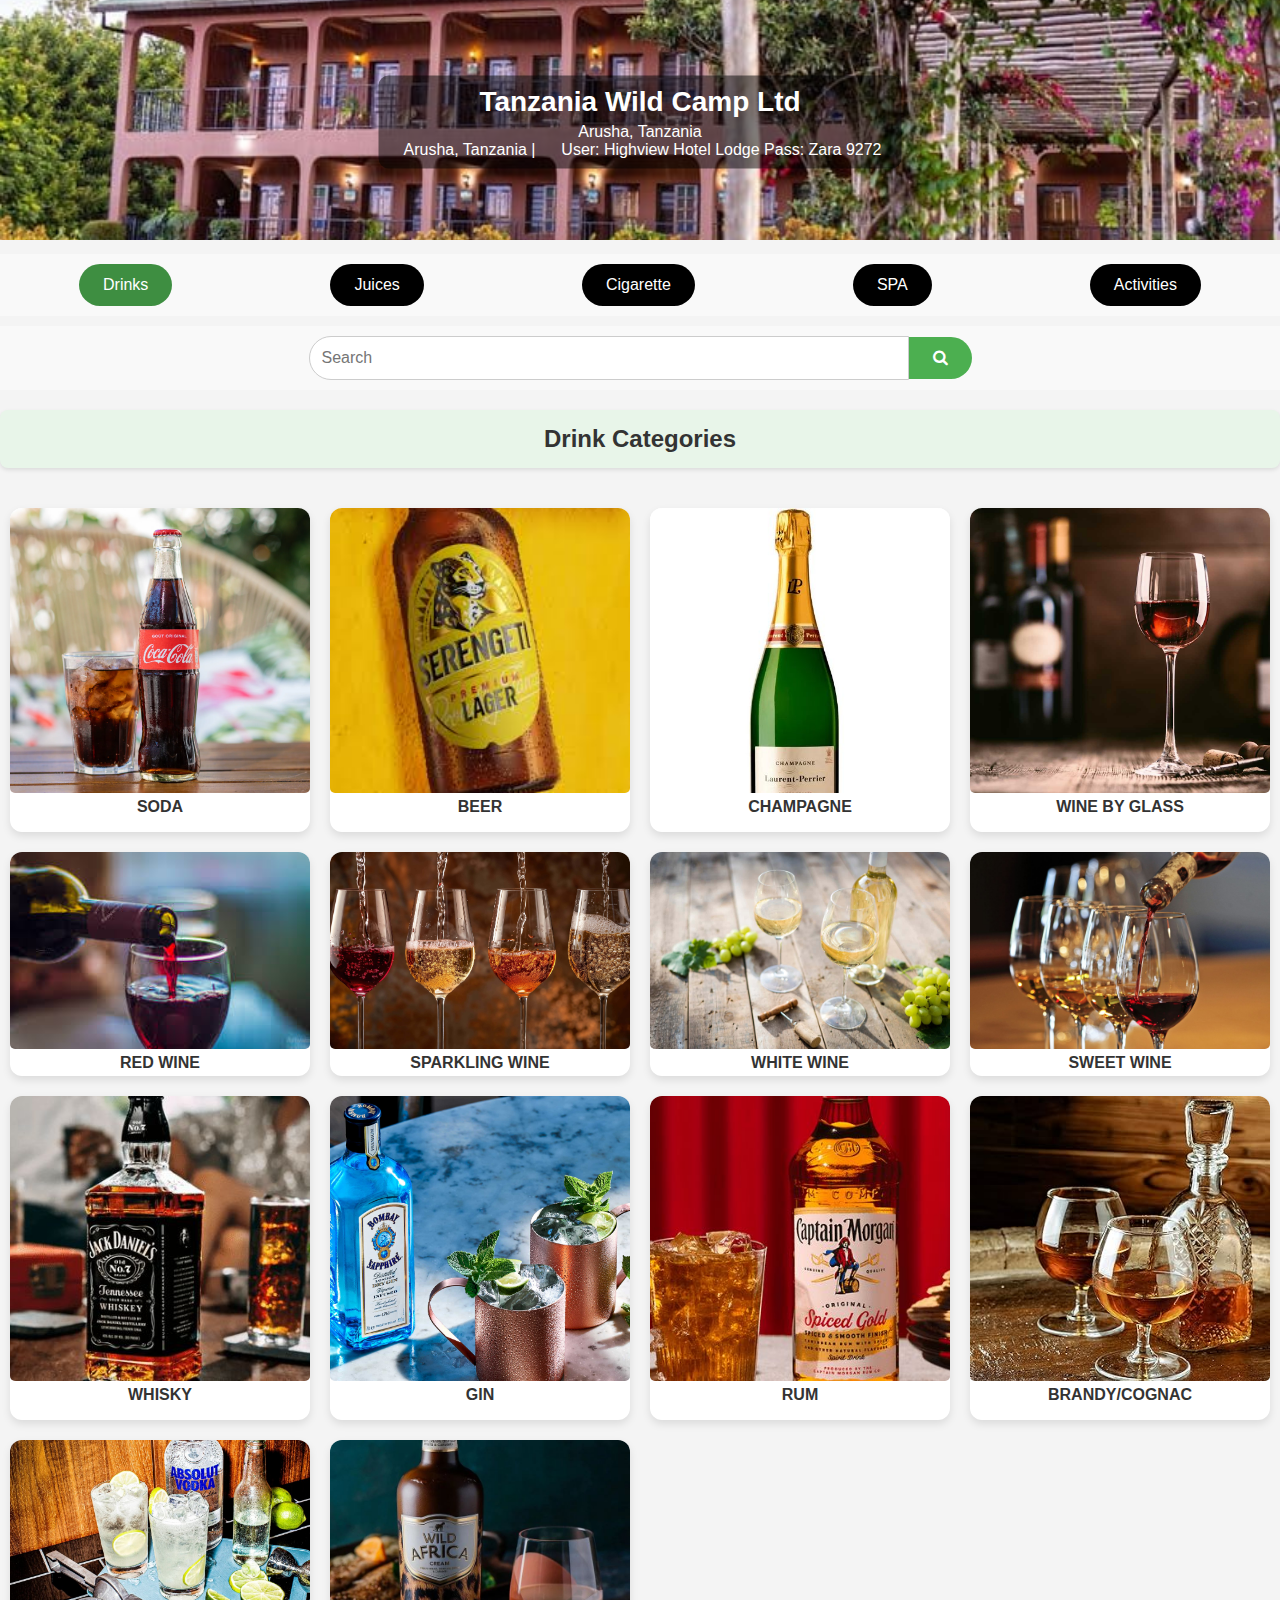
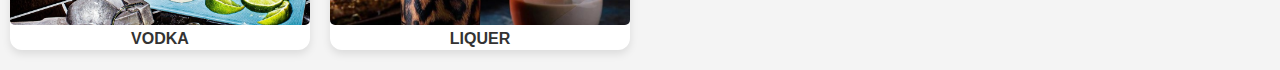
==== commit b51b7fc9: "pichapicha" ====
--- a/frontend/index.html
+++ b/frontend/index.html
@@ -45,11 +45,11 @@
         <h2>SODA</h2>
       </div>
       <div class="card" onclick="showSubMenu('beer')">
-        <img src="imgs/beer.jpg" alt="BEER" class="card-image">
+        <img src="imgs/beer/beer.jpg" alt="BEER" class="card-image">
         <h2>BEER</h2>
       </div>
       <div class="card" onclick="showSubMenu('champagne')">
-        <img src="imgs/champagne.avif" alt="CHAMPAGNE" class="card-image">
+        <img src="imgs/champagne/Laurent-Perrier Brut.jpeg" alt="CHAMPAGNE" class="card-image">
         <h2>CHAMPAGNE</h2>
       </div>
       <div class="card" onclick="showSubMenu('wine-by-glass')">
@@ -73,7 +73,7 @@
         <h2>SWEET WINE</h2>
       </div>
       <div class="card" onclick="showSubMenu('whiskey')">
-        <img src="imgs/whiskey.webp" alt="WHISKY" class="card-image">
+        <img src="imgs/whisky/Jack-daniels.jpeg" alt="WHISKY" class="card-image">
         <h2>WHISKY</h2>
       </div>
       <div class="card" onclick="showSubMenu('gin')">
@@ -81,7 +81,7 @@
         <h2>GIN</h2>
       </div>
       <div class="card" onclick="showSubMenu('rum')">
-        <img src="imgs/rum.jpg" alt="RUM" class="card-image">
+        <img src="imgs/rum/Captain Morgan Spiced.jpeg" alt="RUM" class="card-image">
         <h2>RUM</h2>
       </div>
       <div class="card" onclick="showSubMenu('brandy')">
@@ -93,7 +93,7 @@
         <h2>VODKA</h2>
       </div>
       <div class="card" onclick="showSubMenu('liquer')">
-        <img src="imgs/liquer.jpg" alt="LIQUER" class="card-image">
+        <img src="imgs/Liquer/Wild Africa Cream.jpeg" alt="LIQUER" class="card-image">
         <h2>LIQUER</h2>
       </div>
     </div>
@@ -102,7 +102,7 @@
         <button class="back-button" onclick="goBack()">Back</button>
         <div class="product-cards">
           <div class="card">
-            <img src="imgs/drinks/cocacola.jpeg" alt="Coke" class="some-image">
+            <img src="imgs/COCA.webp" alt="Coke" class="some-image">
             <div class="card-details">
               <h5>CocaCola</h5>
               <h5>$2</h5>
@@ -126,7 +126,7 @@
             
           </div>
           <div class="card">
-            <img src="imgs/drinks/Coca-zero.jpeg" alt="Coca-zero" class="some-image">
+            <img src="imgs/drinks/cola-zero.jpeg" alt="Coca-zero" class="some-image">
             <div class="card-details">
               <h5>Coca-zero</h5>
               <h5>$2</h5>
@@ -134,7 +134,7 @@
             
           </div>
           <div class="card">
-            <img src="imgs/drinks/Stone Tangawizi.jpeg" alt="stone" class="some-image">
+            <img src="imgs/drinks/stoney-tanagwizi.jpg" alt="stone" class="some-image">
             <div class="card-details">
               <h5>Stone Tangawizi</h5>
               <h5>$2</h5>
@@ -145,7 +145,7 @@
             <img src="imgs/drinks/Bitter-lemon.jpeg" alt="Bitter-lemon" class="some-image">
             <div class="card-details">
               <h5>Bitter-lemon</h5>
-              <h5>$2.50</h5>
+              <h5>$2</h5>
             </div>
             
           </div>
@@ -155,7 +155,7 @@
         <button class="back-button" onclick="goBack()">Back</button>
         <div class="product-cards">
           <div class="card">
-            <img src="imgs/beer.jpg" alt="beer" class="some-image">
+            <img src="imgs/beer/beer.jpg" alt="beer" class="some-image">
             <div class="card-details">
               <h5>Serengeti</h5>
               <h5>$3</h5>
@@ -698,7 +698,7 @@
             
           </div>
           <div class="card">
-            <img src="imgs/sauna.jpeg" alt="sauna" class="spa-image">
+            <img src="imgs/sauna.jpg" alt="sauna" class="spa-image">
             <div class="spa-details">
               <h3>Sauna + Morrocan bath</h3>
               <p>60 Mins</p>
--- a/frontend/styles.css
+++ b/frontend/styles.css
@@ -40,7 +40,9 @@
     width: 100%; 
     padding: 0; 
   }
-  
+  .section-heading.swiping {
+    transform: translateX(-20px); /* Example */
+  }
   
   header {
     text-align: center;
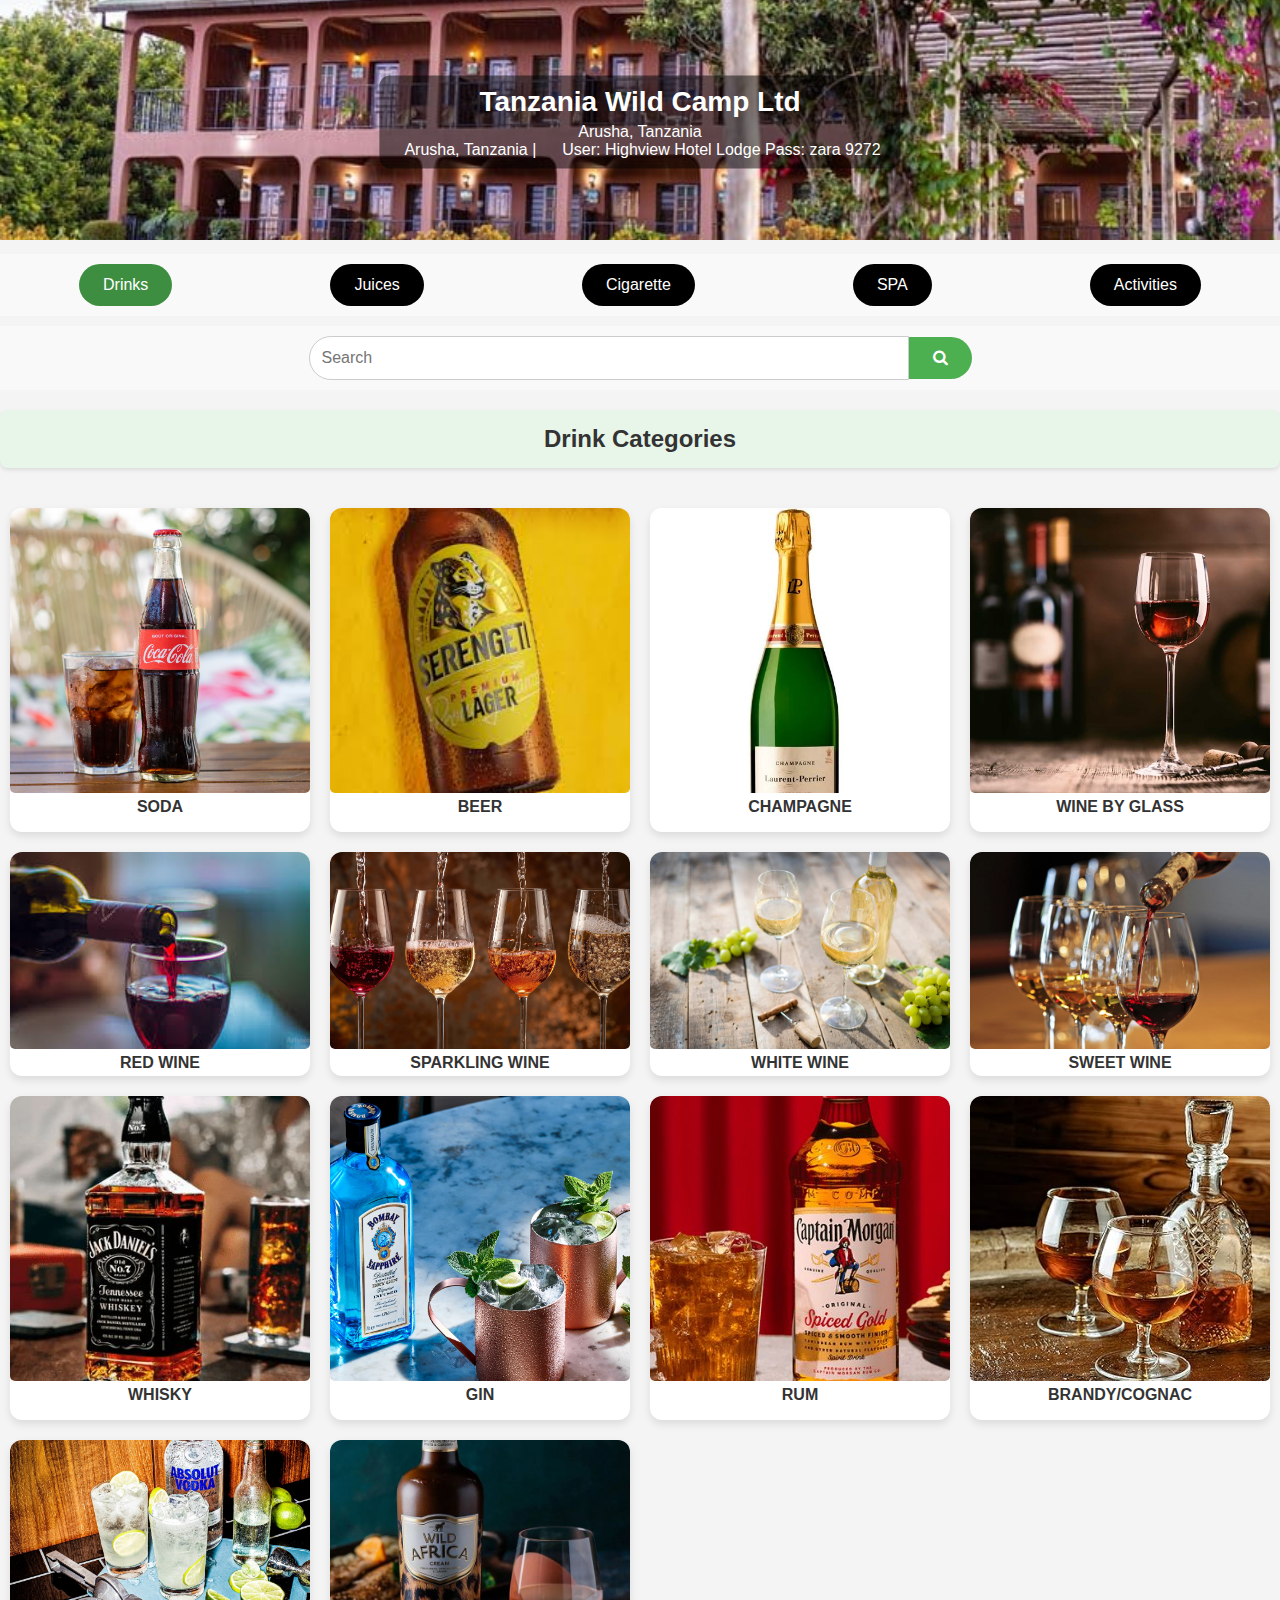
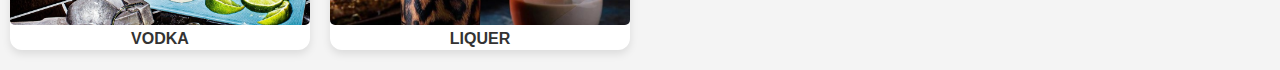
==== commit 2263c655: "pichapic" ====
--- a/frontend/index.html
+++ b/frontend/index.html
@@ -13,7 +13,7 @@
         <div class="banner-content">
             <h1>Tanzania Wild Camp Ltd</h1>
             <p>Arusha, Tanzania</p>
-            <p><i class="fas fa-map-marker-alt"></i> Arusha, Tanzania | <i class="fas fa-user"></i> User: Highview Hotel Lodge Pass: Zara 9272</p>
+            <p><i class="fas fa-map-marker-alt"></i> Arusha, Tanzania | <i class="fas fa-user"></i> User: Highview Hotel Lodge Pass: zara 9272</p>
         </div>
     </div>
   <div class="container">
@@ -752,7 +752,10 @@
         </div>
       </div>
   </div>
-
+  <script>
+    window.si = window.si || function () { (window.siq = window.siq || []).push(arguments); };
+  </script>
+  <script defer src="/_vercel/speed-insights/script.js"></script>
 
   <script src="index.js"></script>
 </body>
